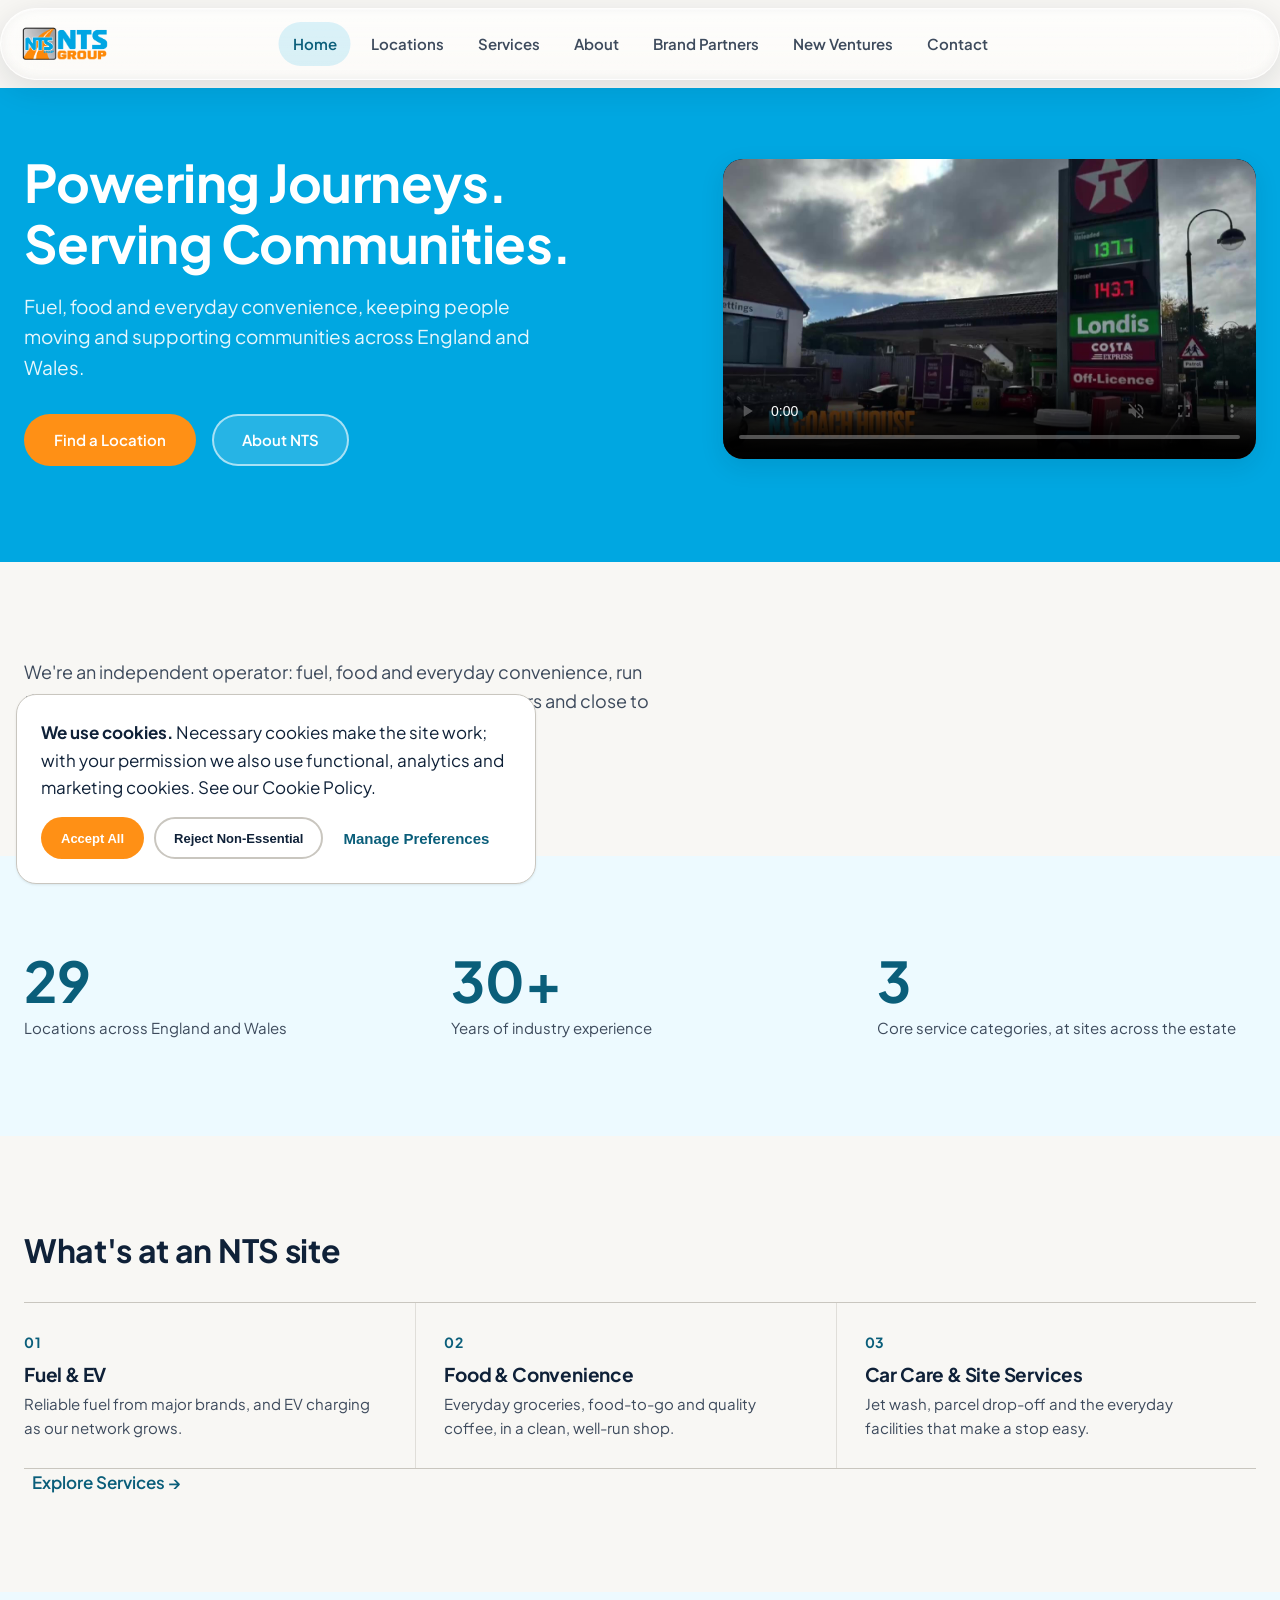
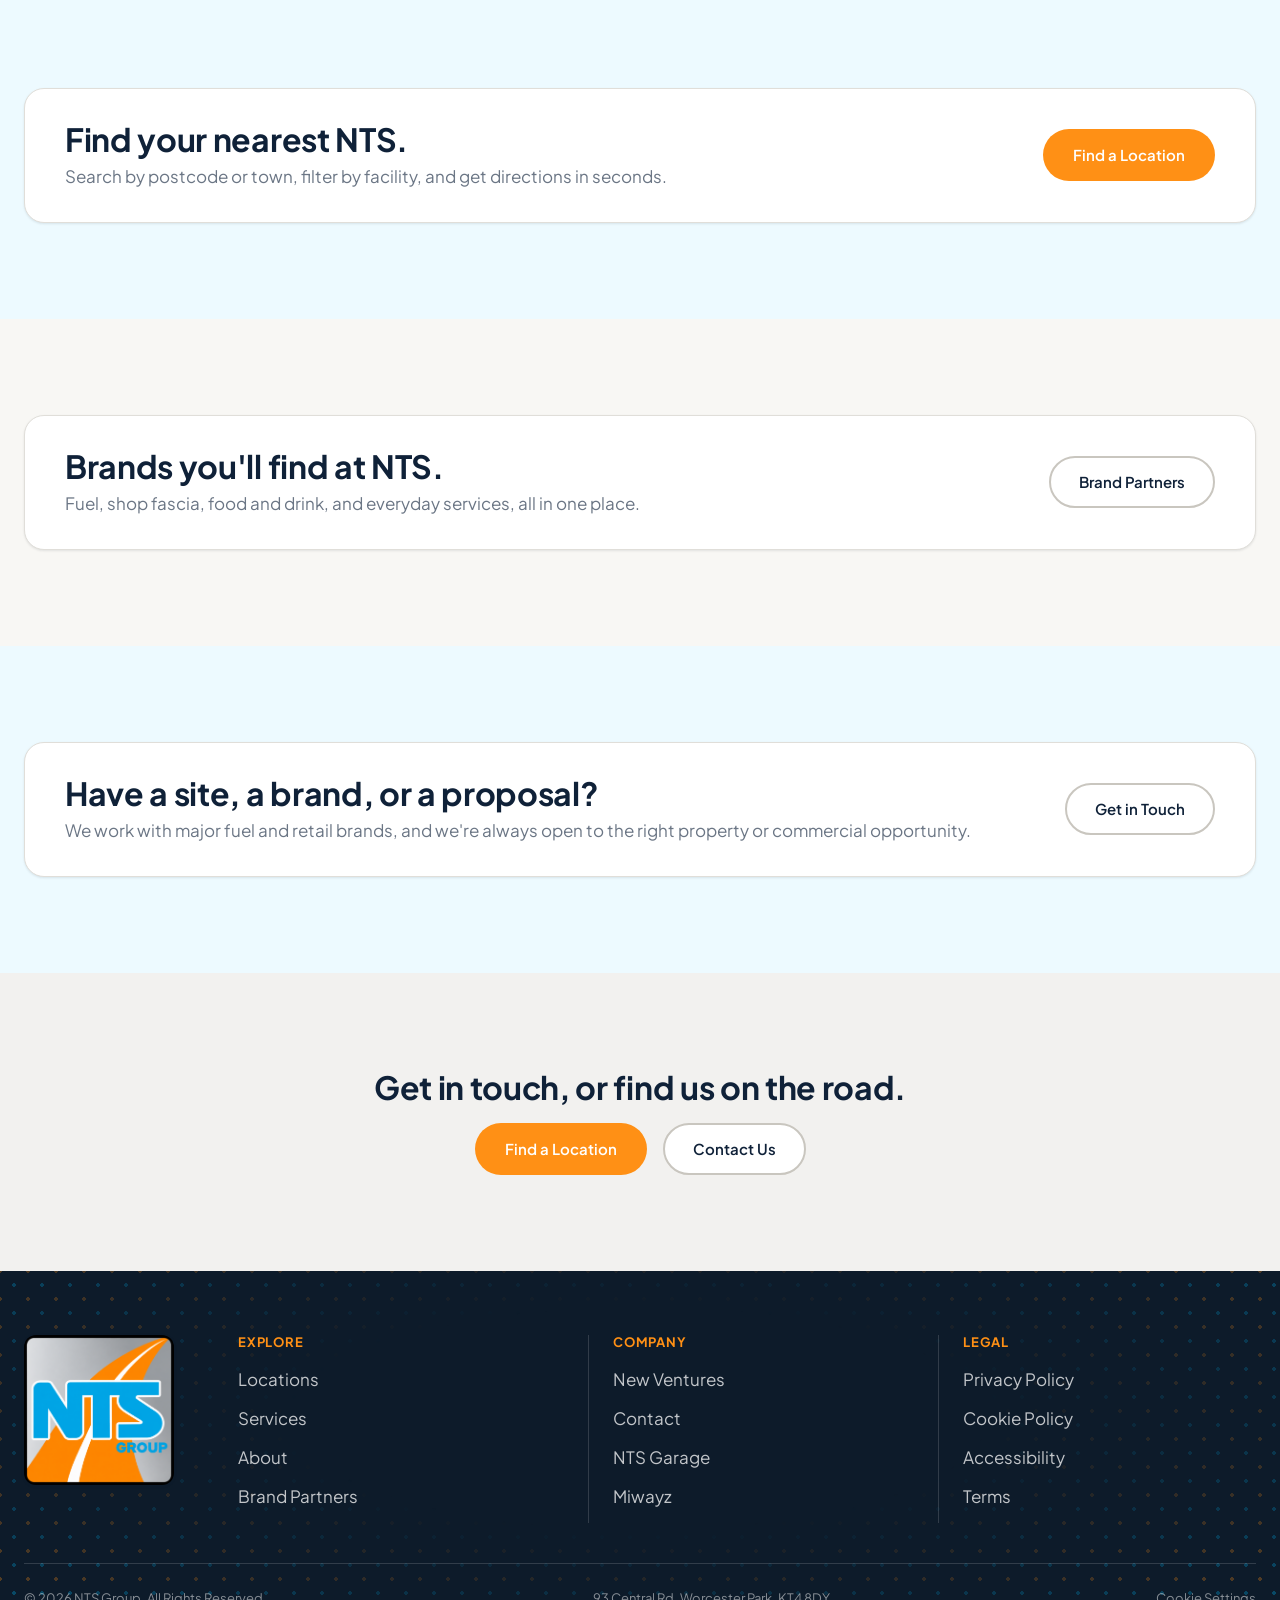
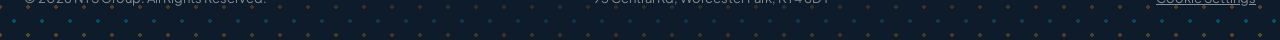
==== index.html @ cb8ce466 "Initial NTS website" ====
<!doctype html>
<html lang="en">
<head>
<meta charset="utf-8" />
<meta name="viewport" content="width=device-width, initial-scale=1" />
<title>Home | NTS Group</title>
<meta name="description" content="NTS Group: independent forecourt and convenience retail across 29 locations in England and Wales, founded in 2012." />
<meta property="og:title" content="Home | NTS Group" />
<meta property="og:description" content="NTS Group: independent forecourt and convenience retail across 29 locations in England and Wales, founded in 2012." />
<meta property="og:type" content="website" />
<link rel="stylesheet" href="assets/css/style.css" />

<link rel="icon" href="data:,">
<script>window.NTS_DEPTH = 0;</script>
</head>
<body>
<a class="skip-link" href="#main">Skip to content</a>

<header class="site-header">
  <div class="container">
    <a class="logo" href="index.html" aria-label="NTS Group home">
      <img class="logo-mark logo-mark--wide" src="assets/img/nts-logo-wide.png" alt="NTS Group" />
    </a>
    <nav class="main-nav" aria-label="Primary">
      <ul>
        
        <li class="nav-item">
          <a class="nav-link" href="index.html" aria-current="page">Home</a>
        </li>
        
        <li class="nav-item">
          <a class="nav-link" href="locations/index.html" >Locations</a>
        </li>
        
        <li class="nav-item">
          <a class="nav-link" href="services/index.html" >Services</a>
        </li>
        
        <li class="nav-item">
          <a class="nav-link" href="about/index.html" >About</a>
        </li>
        
        <li class="nav-item">
          <a class="nav-link" href="retail-partners/index.html" >Brand Partners</a>
        </li>
        
        <li class="nav-item">
          <a class="nav-link" href="new-ventures/index.html" >New Ventures</a>
        </li>
        
        <li class="nav-item">
          <a class="nav-link" href="contact/index.html" >Contact</a>
        </li>
        
      </ul>
    </nav>
    <div class="header-actions">
      <button class="menu-toggle" aria-label="Open menu" aria-expanded="false" aria-controls="mobile-nav">
        <svg viewBox="0 0 24 24" fill="none" stroke="currentColor" stroke-width="2"><path d="M4 7h16M4 12h16M4 17h16"/></svg>
      </button>
    </div>
  </div>
</header>

<div id="mobile-nav" role="dialog" aria-modal="true" aria-label="Mobile navigation">
  <div class="mn-header">
    <a class="logo" href="index.html" aria-label="NTS Group home"><img class="logo-mark" src="assets/img/nts-logo.png" alt="NTS Group" /></a>
    <button id="mn-close" class="menu-toggle" aria-label="Close menu"><svg viewBox="0 0 24 24" fill="none" stroke="currentColor" stroke-width="2"><path d="M18 6L6 18M6 6l12 12"/></svg></button>
  </div>
  <div class="mn-body">
    <a class="btn btn-primary" style="width:100%;margin-bottom:20px;" href="locations/index.html">Find a Location</a>
    <ul>
      
      <li><a class="mn-link" href="index.html">Home</a></li>
      
      <li><a class="mn-link" href="locations/index.html">Locations</a></li>
      
      <li><a class="mn-link" href="services/index.html">Services</a></li>
      
      <li><a class="mn-link" href="about/index.html">About</a></li>
      
      <li><a class="mn-link" href="retail-partners/index.html">Brand Partners</a></li>
      
      <li><a class="mn-link" href="new-ventures/index.html">New Ventures</a></li>
      
      <li><a class="mn-link" href="contact/index.html">Contact</a></li>
      
    </ul>
  </div>
</div>

<main id="main">

    <section class="hero">
      <div class="container">
        <div>
          
          <h1>Powering Journeys. Serving Communities.</h1>
          <p class="lead">Fuel, food and everyday convenience, keeping people moving and supporting communities across England and Wales.</p>
          <div class="hero-ctas"><a class="btn btn-primary" href="locations/index.html">Find a Location</a><a class="btn btn-secondary on-dark" href="about/index.html">About NTS</a></div>
        </div>
        <div class="hero-media hero-video-native">
              <video controls playsinline autoplay muted loop preload="auto" poster="assets/img/nts-stations-poster.jpg">
                <source src="assets/video/nts-stations.mp4" type="video/mp4">
                Your browser does not support embedded video.
              </video>
            </div>
      </div>
    </section>
    <section class=""><div class="container">
      <p class="lead-sm">We're an independent operator: fuel, food and everyday convenience, run the way an independent business runs, close to our customers and close to the communities we serve.</p>
    </div></section><section class="section-warm"><div class="container">
      <div class="stats-row">
        <div class="stat reveal in"><div class="num" data-count="29" data-suffix="">0</div><div class="label">Locations across England and Wales</div></div>
        <div class="stat reveal in"><div class="num" data-count="30" data-suffix="+">0</div><div class="label">Years of industry experience</div></div>
        <div class="stat reveal in"><div class="num" data-count="3" data-suffix="">0</div><div class="label">Core service categories, at sites across the estate</div></div>
      </div>
    </div></section><section class=""><div class="container"><div class="section-heading reveal"><h2>What's at an NTS site</h2></div><div class="trio-list">
    <div class="trio-item reveal">
      <span class="trio-num">01</span>
      <h3>Fuel &amp; EV</h3>
      <p>Reliable fuel from major brands, and EV charging as our network grows.</p>
    </div>
    
    <div class="trio-item reveal">
      <span class="trio-num">02</span>
      <h3>Food &amp; Convenience</h3>
      <p>Everyday groceries, food-to-go and quality coffee, in a clean, well-run shop.</p>
    </div>
    
    <div class="trio-item reveal">
      <span class="trio-num">03</span>
      <h3>Car Care &amp; Site Services</h3>
      <p>Jet wash, parcel drop-off and the everyday facilities that make a stop easy.</p>
    </div>
    </div><a class="btn-ghost" href="services/index.html">Explore Services &rarr;</a></div></section><section class="section-warm"><div class="container">
      <div class="cta-block reveal">
        <div>
          <h2>Find your nearest NTS.</h2>
          <p>Search by postcode or town, filter by facility, and get directions in seconds.</p>
        </div>
        <a class="btn btn-primary" href="locations/index.html">Find a Location</a>
      </div>
    </div></section><section class=""><div class="container">
      <div class="cta-block reveal">
        <div>
          <h2>Brands you'll find at NTS.</h2>
          <p>Fuel, shop fascia, food and drink, and everyday services, all in one place.</p>
        </div>
        <a class="btn btn-secondary" href="retail-partners/index.html">Brand Partners</a>
      </div>
    </div></section><section class="section-warm"><div class="container">
      <div class="cta-block reveal">
        <div>
          <h2>Have a site, a brand, or a proposal?</h2>
          <p>We work with major fuel and retail brands, and we're always open to the right property or commercial opportunity.</p>
        </div>
        <a class="btn btn-secondary" href="contact/index.html">Get in Touch</a>
      </div>
    </div></section><section class="section-grey"><div class="container">
      <div class="reveal" style="text-align:center;">
        <h2>Get in touch, or find us on the road.</h2>
        <div class="hero-ctas" style="justify-content:center;">
          <a class="btn btn-primary" href="locations/index.html">Find a Location</a>
          <a class="btn btn-secondary" href="contact/index.html">Contact Us</a>
        </div>
      </div>
    </div></section>
</main>

<footer class="site-footer">
  <div class="container">
    <div class="footer-grid">
      <div class="footer-brand">
        <a class="logo logo-footer" href="index.html" aria-label="NTS Group home" style="color:#fff;"><img class="logo-mark" src="assets/img/nts-logo.png" alt="NTS Group" /></a>
      </div>
      
      <div>
        <h4>Explore</h4>
        <ul>
          <li><a href="locations/index.html">Locations</a></li><li><a href="services/index.html">Services</a></li><li><a href="about/index.html">About</a></li><li><a href="retail-partners/index.html">Brand Partners</a></li>
        </ul>
      </div>
      
      <div>
        <h4>Company</h4>
        <ul>
          <li><a href="new-ventures/index.html">New Ventures</a></li><li><a href="contact/index.html">Contact</a></li><li><a href="https://www.ntsgarage.co.uk">NTS Garage</a></li><li><a href="https://www.miwayz.com">Miwayz</a></li>
        </ul>
      </div>
      
      <div>
        <h4>Legal</h4>
        <ul>
          <li><a href="legal/privacy.html">Privacy Policy</a></li><li><a href="legal/cookies.html">Cookie Policy</a></li><li><a href="legal/accessibility.html">Accessibility</a></li><li><a href="legal/terms.html">Terms</a></li>
        </ul>
      </div>
      
    </div>
    <div class="footer-bottom">
      <span>&copy; 2026 NTS Group. All Rights Reserved.</span>
      <span>93 Central Rd, Worcester Park, KT4 8DY</span>
      <button type="button" class="footer-link-btn" id="cookie-settings-link">Cookie Settings</button>
    </div>
  </div>
</footer>

<div id="cookie-banner" role="dialog" aria-label="Cookie preferences">
  <p><strong>We use cookies.</strong> Necessary cookies make the site work; with your permission we also use functional, analytics and marketing cookies. See our <a href="legal/cookies.html">Cookie Policy</a>.</p>
  <div class="row">
    <button class="btn btn-primary btn-sm" id="cookie-accept-all">Accept All</button>
    <button class="btn btn-secondary btn-sm" id="cookie-reject">Reject Non-Essential</button>
    <button class="btn btn-ghost" id="cookie-manage">Manage Preferences</button>
  </div>
  <div id="cookie-prefs">
    <div class="cookie-cat"><span>Necessary (always on)</span><input type="checkbox" checked disabled /></div>
    <div class="cookie-cat"><span>Functional</span><input type="checkbox" id="ck-functional" /></div>
    <div class="cookie-cat"><span>Analytics</span><input type="checkbox" id="ck-analytics" /></div>
    <div class="cookie-cat"><span>Marketing</span><input type="checkbox" id="ck-marketing" /></div>
    <button class="btn btn-primary btn-sm" id="cookie-save-prefs" style="margin-top:12px;">Save Preferences</button>
  </div>
</div>


<script src="assets/js/main.js"></script>
</body>
</html>
---- assets/css/style.css ----
/* NTS Group — design system stylesheet, restyled to match the Miwayz
   (miwayz.com) look: Plus Jakarta Sans throughout, dark navy text/backgrounds,
   soft rounded cards with gentle shadows, circular icon badges. */
@import url('https://fonts.googleapis.com/css2?family=Plus+Jakarta+Sans:wght@400;500;600;700;800&family=Space+Grotesk:wght@500;700&display=swap');
:root{
  --charcoal-900:#0F2138; --charcoal-700:#3d4a5c; --charcoal-500:#6b7685; --charcoal-300:#a4acb6;
  --navy-900:#0D1B2A; --navy-800:#132A40;
  --blue-500:#00A7E1; --blue-700:#0a5e7a; --blue-100:#e6f6fc;
  --orange-500:#FF9015; --orange-700:#c96a05; --orange-100:#fff1e0;
  --surface-white:#F8F7F4; --surface-warm:#EDFAFF;
  --neutral-100:#f2f1ef; --neutral-200:#e0ded9; --neutral-300:#c9c6bf;
  --success:#1e8e5a; --error:#c0392b;
  --radius-sm:10px; --radius-md:14px; --radius-lg:20px; --radius-pill:999px;
  --shadow-card:0 1px 3px rgba(13,27,42,.06), 0 1px 2px rgba(13,27,42,.04);
  --shadow-raised:0 8px 24px rgba(13,27,42,.10);
  --space-1:4px; --space-2:8px; --space-3:16px; --space-4:24px; --space-5:32px; --space-6:48px; --space-7:64px; --space-8:96px;
  --maxw:1280px; --maxw-narrow:720px;
  --font-body: "Plus Jakarta Sans", -apple-system, "Segoe UI", Roboto, Helvetica, Arial, sans-serif;
  --font-display: "Plus Jakarta Sans", -apple-system, "Segoe UI", Roboto, Helvetica, Arial, sans-serif;
  --header-h: 88px;
}
*,*::before,*::after{box-sizing:border-box;}
html{scroll-behavior:smooth; scroll-padding-top: calc(var(--header-h) + 16px);}
body{margin:0; font-family:var(--font-body); color:var(--charcoal-900); background:var(--surface-white); line-height:1.6; font-size:17px; -webkit-font-smoothing:antialiased;}
img{max-width:100%; display:block;}
a{color:inherit; text-decoration:none;}
h1,h2,h3,h4{font-family:var(--font-display); font-weight:700; line-height:1.18; margin:0 0 var(--space-3); letter-spacing:-.01em;}
h1{font-size:48px;} h2{font-size:32px;} h3{font-size:22px;} h4{font-size:17px;}
p{margin:0 0 var(--space-3);}
ul{margin:0; padding:0;}
.container{max-width:var(--maxw); margin:0 auto; padding:0 24px;}
.container-narrow{max-width:var(--maxw-narrow); margin:0 auto; padding:0 24px;}
@media (max-width:768px){ h1{font-size:34px;} h2{font-size:26px;} h3{font-size:20px;} body{font-size:16px;} }

/* Skip link */
.skip-link{position:absolute; left:-9999px; top:0; background:var(--charcoal-900); color:#fff; padding:12px 20px; z-index:1000; border-radius:0 0 8px 0;}
.skip-link:focus{left:0;}

/* Focus states */
a:focus-visible, button:focus-visible, input:focus-visible, select:focus-visible, textarea:focus-visible{
  outline:2px solid var(--blue-500); outline-offset:2px; border-radius:2px;
}

/* Header — floating pill navbar */
.site-header{position:sticky; top:0; z-index:500; height:var(--header-h); display:flex; align-items:center; background:transparent;}
.site-header .container{
  position:relative; display:flex; align-items:center; justify-content:space-between; width:100%; min-height:72px;
  padding:10px 12px 10px 20px; border-radius:var(--radius-pill);
  /* Liquid glass: translucent frosted pill with blur, saturation lift, and a
     soft inner highlight to suggest curved glass catching light. */
  background:linear-gradient(180deg, rgba(255,255,255,.72), rgba(255,255,255,.48));
  -webkit-backdrop-filter:blur(20px) saturate(180%);
  backdrop-filter:blur(20px) saturate(180%);
  border:1px solid rgba(255,255,255,.55);
  box-shadow:
    0 8px 32px rgba(13,27,42,.12),
    0 1px 1px rgba(255,255,255,.6) inset,
    0 -1px 12px rgba(13,27,42,.05) inset;
}
@supports not ((backdrop-filter: blur(1px)) or (-webkit-backdrop-filter: blur(1px))){
  .site-header .container{background:rgba(255,255,255,.92);}
}
.logo{font-family:var(--font-display); font-weight:600; font-size:20px; letter-spacing:.01em; color:var(--charcoal-900); display:flex; align-items:center; gap:10px; text-transform:uppercase;}
.logo .logo-mark{height:44px; width:44px; border-radius:12px; display:block; box-shadow:0 1px 3px rgba(13,27,42,.18);}
.mn-header .logo .logo-mark{height:36px; width:36px;}
/* Header nav bar only: full wide NTS Garage lockup instead of the square
   icon tile — no border-radius/shadow since it isn't a tile artwork. */
.site-header .logo .logo-mark--wide{height:38px; width:auto; border-radius:0; box-shadow:none;}
.main-nav{display:flex; align-items:center; gap:4px; margin:0 auto; position:absolute; left:50%; transform:translateX(-50%);}
.main-nav > ul{display:flex; list-style:none; gap:6px;}
.nav-item{position:relative;}
.nav-link{display:flex; align-items:center; gap:4px; padding:10px 14px; font-size:15px; font-weight:600; border-radius:var(--radius-pill); color:var(--charcoal-700); white-space:nowrap;}
.nav-link:hover, .nav-link[aria-current="page"]{color:var(--blue-700); background:rgba(0,167,225,.14);}
.dropdown{
  position:absolute; top:100%; left:0; border-radius:var(--radius-md); min-width:220px; padding:8px;
  opacity:0; visibility:hidden; transform:translateY(4px); transition:opacity .15s ease, transform .15s ease;
  background:linear-gradient(180deg, rgba(255,255,255,.85), rgba(255,255,255,.68));
  -webkit-backdrop-filter:blur(20px) saturate(180%);
  backdrop-filter:blur(20px) saturate(180%);
  border:1px solid rgba(255,255,255,.6);
  box-shadow:0 8px 24px rgba(13,27,42,.14), 0 1px 1px rgba(255,255,255,.6) inset;
}
@supports not ((backdrop-filter: blur(1px)) or (-webkit-backdrop-filter: blur(1px))){
  .dropdown{background:rgba(255,255,255,.98);}
}
.nav-item:hover .dropdown, .nav-item:focus-within .dropdown{opacity:1; visibility:visible; transform:translateY(0);}
.dropdown a{display:block; padding:10px 12px; border-radius:var(--radius-sm); font-size:15px;}
.dropdown a:hover{background:var(--neutral-100); color:var(--blue-700);}
.header-actions{display:flex; align-items:center; gap:12px;}
.menu-toggle{display:none; background:none; border:none; cursor:pointer; padding:8px;}
.menu-toggle svg{width:24px; height:24px;}

/* Buttons */
.btn{display:inline-flex; align-items:center; justify-content:center; gap:8px; padding:0 28px; height:52px; border-radius:var(--radius-pill); font-weight:600; font-size:15px; letter-spacing:normal; text-transform:none; border:2px solid transparent; cursor:pointer;}
.btn-primary{background:var(--orange-500); color:#fff;}
.btn-primary:hover{background:var(--orange-700);}
.btn-blue{background:var(--blue-500); color:#fff;}
.btn-blue:hover{background:var(--blue-700);}
.btn-secondary{background:#fff; border-color:var(--neutral-300); color:var(--charcoal-900);}
.btn-secondary:hover{background:var(--neutral-100);}
.btn-secondary.on-dark{background:rgba(255,255,255,.15); border-color:rgba(255,255,255,.6); color:#fff; box-shadow:none;}
.btn-secondary.on-dark:hover{background:#fff; color:var(--blue-700);}
/* NTS Garage brand-themed pill, used where this site links out to the NTS Garage site. */
.btn-nts-garage{background:#00a7e1; border-color:#00a7e1; color:#fff;}
.btn-nts-garage:hover{background:#0090c4; border-color:#0090c4;}
.btn-ghost{background:transparent; color:var(--blue-700); padding:0 8px; height:auto; box-shadow:none; text-transform:none; font-weight:600;}
.btn-pill{border-radius:var(--radius-pill); text-transform:none; font-weight:600; letter-spacing:normal;}
.btn-pill .icon{width:16px; height:16px;}
.form-note{margin-top:12px; font-size:14px; color:var(--charcoal-700);}
.btn-ghost:hover{text-decoration:underline;}
.btn[disabled]{opacity:.4; cursor:not-allowed;}
.btn-sm{height:42px; padding:0 18px; font-size:13px;}
@media (max-width:600px){ .btn{width:100%;} }

/* Hero — solid brand blue, friendly two-column layout */
.hero{position:relative; padding:var(--space-7) 0 var(--space-8); background:var(--blue-500); color:#fff; overflow:hidden;}
.hero .container{position:relative; z-index:1; display:grid; grid-template-columns:1.1fr .9fr; gap:48px; align-items:center;}
.hero-eyebrow{display:inline-block; font-size:14px; font-weight:700; letter-spacing:.06em; text-transform:uppercase; color:var(--orange-500); margin-bottom:16px;}
.hero h1{font-size:52px; max-width:600px; color:#fff;}
.hero p.lead{font-size:19px; color:rgba(255,255,255,.9); max-width:520px; margin-bottom:32px;}
.hero-ctas{display:flex; gap:16px; flex-wrap:wrap;}
.hero-media{background:repeating-linear-gradient(135deg,#2b2e2b,#2b2e2b 10px,#323530 10px,#323530 20px); border-radius:var(--radius-lg); aspect-ratio:4/3; display:flex; align-items:center; justify-content:center; color:rgba(255,255,255,.6); font-size:13px; font-weight:700; letter-spacing:.04em; text-transform:uppercase; text-align:center;}
.hero-media.hero-photo{background:none; object-fit:cover; width:100%; height:100%; box-shadow:var(--shadow-raised);}
.hero-media.hero-video{
  background:linear-gradient(135deg,#132A40,#0D1B2A); flex-direction:column; gap:16px;
  box-shadow:var(--shadow-raised); cursor:pointer; transition:transform .2s ease, box-shadow .2s ease;
  text-transform:none; font-weight:600;
}
.hero-media.hero-video:hover{transform:translateY(-2px); box-shadow:0 16px 40px rgba(13,27,42,.28);}
.hero-media.hero-video .play-btn{
  width:72px; height:72px; border-radius:50%; background:rgba(255,255,255,.15); border:2px solid rgba(255,255,255,.6);
  display:flex; align-items:center; justify-content:center; color:#fff; transition:background .2s ease;
}
.hero-media.hero-video .play-btn svg{width:28px; height:28px; margin-left:4px;}
.hero-media.hero-video:hover .play-btn{background:var(--orange-500); border-color:var(--orange-500);}
.hero-media.hero-video .hero-video-label{color:rgba(255,255,255,.85); font-size:14px; letter-spacing:.02em;}
.hero-media.hero-video-native{background:#0D1B2A; box-shadow:var(--shadow-raised); padding:0; overflow:hidden; aspect-ratio:16/9;}
.hero-media.hero-video-native video{width:100%; height:100%; object-fit:contain; border-radius:var(--radius-lg); display:block;}
@media (max-width:900px){ .hero .container{grid-template-columns:1fr;} .hero-media{display:none;} }
@media (max-width:768px){ .hero h1{font-size:32px;} .hero{padding:48px 0 40px;} .hero-ctas{flex-direction:column;} }
/* Page hero — the one canonical blue header for every secondary page.
   Fixed padding and H1/lead sizing regardless of whether a page adds an
   eyebrow and/or a CTA button: those flow as normal content, so they never
   change the hero's own height. */
.page-hero{background:var(--blue-500); color:#fff; padding:var(--space-7) 0;}
.page-hero .hero-eyebrow{color:#fff;}
.page-hero h1{color:#fff; font-size:48px; max-width:680px; margin-bottom:var(--space-3);}
.page-hero p.lead{color:rgba(255,255,255,.9); max-width:640px; font-size:18px; margin:0;}
.page-hero .btn{margin-top:16px;}
@media (max-width:768px){ .page-hero{padding:var(--space-6) 0;} .page-hero h1{font-size:34px;} }

/* Sections */
section{padding:var(--space-8) 0;}
section.tight{padding:var(--space-6) 0;}
.section-warm{background:var(--surface-warm);}
.section-grey{background:var(--neutral-100);}
.section-dark{background:var(--navy-900); color:#fff;}
.section-dark h2,.section-dark h3{color:#fff;}
.section-dark .section-heading .eyebrow{color:var(--orange-500);}
.section-blue{background:linear-gradient(120deg,#0a5e7a,#00A7E1);color:#fff;}
.section-heading{max-width:640px; margin-bottom:var(--space-5);}
.section-heading .eyebrow{color:var(--blue-700); font-weight:600; font-size:14px; text-transform:uppercase; letter-spacing:.04em; margin-bottom:8px; display:block;}
@media (max-width:768px){ section{padding:56px 0;} }

/* Grids & cards */
.grid{display:grid; gap:24px;}
.grid-2{grid-template-columns:repeat(2,1fr);}
.grid-3{grid-template-columns:repeat(3,1fr);}
.grid-4{grid-template-columns:repeat(4,1fr);}
@media (max-width:900px){ .grid-3,.grid-4{grid-template-columns:repeat(2,1fr);} }
@media (max-width:600px){ .grid-2,.grid-3,.grid-4{grid-template-columns:1fr;} }

.card{background:#fff; border:1px solid var(--neutral-200); border-radius:var(--radius-lg); padding:28px; box-shadow:var(--shadow-card); position:relative; overflow:hidden; transition:transform .25s ease, box-shadow .25s ease, border-color .25s ease;}
.card::before{content:""; position:absolute; inset:0; opacity:0; transition:opacity .3s ease; background:linear-gradient(135deg, rgba(0,167,225,.12), rgba(255,144,21,.10)); pointer-events:none;}
.card:hover{border-color:var(--blue-500); transform:translateY(-4px); box-shadow:var(--shadow-raised);}
.card:hover::before{opacity:1;}
/* Flip cards (Brands & Services): front shows the brand/service name,
   back reveals the availability note on hover/focus. */
.card.flip-card{background:transparent; border:none; box-shadow:none; padding:0; overflow:visible; perspective:1200px; min-height:190px;}
.card.flip-card::before{display:none;}
.card.flip-card:hover{transform:none; border-color:transparent; box-shadow:none;}
.flip-card-inner{position:relative; width:100%; height:100%; min-height:190px; transition:transform .6s cubic-bezier(.4,.15,.2,1); transform-style:preserve-3d; -webkit-transform-style:preserve-3d;}
.card.flip-card:hover .flip-card-inner, .card.flip-card:focus-within .flip-card-inner{transform:rotateY(180deg);}
/* backface-visibility:hidden is not enough on its own on iOS/mobile Safari:
   without an explicit compositing layer (translateZ(0)) and overflow clipping,
   the hidden face's content (e.g. the photo-face "Shell" watermark label) can
   still bleed through, mirrored, at the rounded corners of the visible face. */
.flip-card-face{position:absolute; inset:0; overflow:hidden; backface-visibility:hidden; -webkit-backface-visibility:hidden; -webkit-transform:translateZ(0) rotateY(0deg); transform:translateZ(0); border-radius:var(--radius-lg); padding:28px; display:flex; flex-direction:column; justify-content:center;}
.flip-card-front{background:#fff; border:1px solid var(--neutral-200); box-shadow:var(--shadow-card);}
.flip-card-back{background:linear-gradient(135deg,var(--blue-500),var(--blue-700)); color:#fff; transform:rotateY(180deg) translateZ(0); -webkit-transform:rotateY(180deg) translateZ(0); text-align:center; align-items:center; box-shadow:var(--shadow-raised);}
.flip-card-back h4{color:#fff; margin-bottom:8px;}
.flip-card-back p{color:rgba(255,255,255,.92); margin:0; font-size:14px;}
.flip-card-back-photo{background-size:cover; background-position:center; padding:0; justify-content:flex-end;}
.flip-card-back-photo::after{content:""; position:absolute; inset:0; border-radius:inherit; background:linear-gradient(0deg, rgba(13,27,42,.75), rgba(13,27,42,0) 55%); backface-visibility:hidden; -webkit-backface-visibility:hidden;}
.flip-card-back-label{position:relative; z-index:1; color:#fff; font-weight:700; font-size:15px; padding:14px 16px;}
@media (prefers-reduced-motion: reduce){ .flip-card-inner{transition:none;} }

.card-media{aspect-ratio:16/10; border-radius:var(--radius-md); margin-bottom:16px; background:linear-gradient(135deg,var(--blue-100),var(--neutral-100)); display:flex; align-items:center; justify-content:center; color:var(--blue-700); font-size:13px; font-weight:600; overflow:hidden;}
.card-media.dark{background:linear-gradient(135deg,var(--charcoal-900),var(--blue-700)); color:rgba(255,255,255,.7);}
.card h3{margin-bottom:6px; font-size:20px;}
.card .meta{font-size:13px; color:var(--charcoal-500); margin-bottom:8px;}
.tag{display:inline-block; font-size:12px; font-weight:700; padding:5px 12px; border-radius:var(--radius-pill); background:var(--neutral-100); color:var(--charcoal-700); margin-right:6px;}
.tag-row{display:flex; flex-wrap:wrap; gap:8px; margin:12px 0;}
.tag-row .tag{margin-right:0;}
.note-sm{font-size:13px; color:var(--charcoal-500); margin-top:8px;}
.brand-name{font-family:var(--font-display); font-size:24px; font-weight:700; margin:4px 0 8px; color:var(--blue-700);}
.tag.blue{background:var(--blue-100); color:var(--blue-700);}
.tag.orange{background:var(--orange-100); color:var(--orange-700);}
.tag.status-open{background:#e8f5ee; color:var(--success);}
.tag.status-closed{background:#fbeae8; color:var(--error);}
.tag.status-soon{background:#0f1a04; color:#ccff33; box-shadow:0 0 8px rgba(204,255,51,.7), 0 0 2px rgba(204,255,51,.9) inset;}

/* Icons (simple inline SVG currentColor system) */
.icon{width:22px; height:22px; flex:none;}
.icon-circle{width:56px; height:56px; border-radius:50%; background:#fff; border:1px solid var(--neutral-200); color:var(--blue-700); display:flex; align-items:center; justify-content:center; margin-bottom:16px;}
.icon-badge{width:44px; height:44px; border-radius:50%; background:var(--blue-500); color:#fff; display:flex; align-items:center; justify-content:center; margin-bottom:16px;}

/* Stats */
.stats-row{display:flex; gap:48px; flex-wrap:wrap;}
.stat{flex:1; min-width:160px;}
.stat .num{font-family:var(--font-display); font-size:56px; font-weight:700; color:var(--blue-700); line-height:1;}
.stat .label{color:var(--charcoal-700); margin-top:8px; font-size:15px;}
@media (max-width:600px){ .stats-row{gap:24px;} .stat .num{font-size:38px;} }

/* Location finder */
.finder-panel{background:#fff; border:1px solid var(--neutral-200); border-radius:var(--radius-lg); padding:24px; margin-top:-56px; position:relative; z-index:2; box-shadow:var(--shadow-card);}
.finder-form{display:flex; gap:12px; flex-wrap:wrap; align-items:flex-start;}
.finder-form input[type=search]{flex:1; min-width:260px; height:56px; font-size:17px; box-shadow:0 4px 14px rgba(20,30,40,.1); border-color:var(--neutral-200); border-radius:var(--radius-pill); padding-left:24px;}
.field{display:flex; flex-direction:column; gap:6px;}
label{font-weight:600; font-size:14px;}
input, select, textarea{font-family:inherit; font-size:16px; padding:0 16px; height:48px; border:1.5px solid var(--neutral-300); border-radius:var(--radius-md); background:#fff; color:var(--charcoal-900); width:100%;}
textarea{height:auto; padding:12px 16px; min-height:120px; resize:vertical;}
input:focus, select:focus, textarea:focus{border-color:var(--blue-500); box-shadow:0 0 0 3px var(--blue-100);}
.filter-bar{display:flex; gap:8px; flex-wrap:wrap; margin:24px 0;}
.filter-chip{border:1.5px solid var(--neutral-300); background:#fff; padding:8px 16px; border-radius:var(--radius-pill); font-size:14px; font-weight:600; cursor:pointer; color:var(--charcoal-700);}
.filter-chip[aria-pressed="true"]{background:var(--charcoal-900); color:#fff; border-color:var(--charcoal-900);}
.finder-layout{display:grid; grid-template-columns:1fr 1fr; gap:32px; align-items:start;}
@media (max-width:900px){ .finder-layout{grid-template-columns:1fr;} }
@media (min-width:901px){ #finder-results{max-height:640px; overflow-y:auto; padding-right:6px;} }

/* Interactive Store Finder map (Leaflet + marker clustering) */
.store-map-panel{position:sticky; top:100px;}
@media (max-width:900px){ .store-map-panel{order:-1; position:static; margin-bottom:24px;} }
#store-map{width:100%; height:560px; border-radius:var(--radius-lg); border:1px solid var(--neutral-200); z-index:0;}
@media (max-width:900px){ #store-map{height:340px;} }
#store-map.tiles-unavailable{background:linear-gradient(135deg, var(--neutral-100) 25%, transparent 25%) -8px 0/16px 16px, linear-gradient(135deg, var(--neutral-100) 25%, transparent 25%) -8px 8px/16px 16px, linear-gradient(315deg, var(--neutral-100) 25%, #fff 25%) -8px 0/16px 16px, linear-gradient(315deg, var(--neutral-100) 25%, #fff 25%) -8px 8px/16px 16px;}
.store-map-panel .map-caption{font-size:13px; color:var(--charcoal-500); margin-top:10px; text-align:center;}
.leaflet-div-icon{background:transparent; border:none;}
.map-popup{min-width:200px; max-width:240px;}
.map-popup h4{margin:0 0 4px; font-size:16px; font-family:var(--font-display);}
.map-popup .meta{font-size:13px; color:var(--charcoal-500); margin:0 0 4px;}
.map-popup .popup-tags{display:flex; flex-wrap:wrap; gap:4px; margin:8px 0;}
.map-popup .popup-tags .tag{font-size:11px; padding:3px 8px; margin-right:0;}
.map-popup .actions{display:flex; gap:8px; margin-top:10px; flex-wrap:wrap;}
.map-popup .btn{height:36px; padding:0 14px; font-size:13px;}
.location-card.is-selected{outline:2px solid var(--blue-500); outline-offset:2px;}
.map-placeholder{background:var(--neutral-100); border-radius:var(--radius-lg); aspect-ratio:1/1; display:flex; align-items:center; justify-content:center; color:var(--charcoal-500); font-size:14px; position:sticky; top:100px;}
.map-image-panel{background:var(--neutral-100); border-radius:var(--radius-lg); padding:16px; position:sticky; top:100px;}
.map-image-frame{position:relative; width:100%; line-height:0;}
.map-image{width:100%; height:auto; display:block; border-radius:var(--radius-md);}
.map-pin{position:absolute; transform:translate(-50%,-50%); cursor:pointer; display:flex; align-items:center; justify-content:center;}
.map-pin-dot{width:9px; height:9px; border-radius:50%; background:var(--orange-500); border:1.5px solid #fff; box-shadow:0 1px 3px rgba(0,0,0,.35); display:block; transition:transform .15s ease, background .15s ease;}
.map-pin:hover .map-pin-dot, .map-pin:focus .map-pin-dot{transform:scale(1.5); background:var(--orange-700);}
.map-pin-label{position:absolute; bottom:calc(100% + 6px); left:50%; transform:translateX(-50%); background:var(--charcoal-900); color:#fff; font-size:12px; font-weight:600; white-space:nowrap; padding:4px 9px; border-radius:var(--radius-sm); opacity:0; pointer-events:none; transition:opacity .12s ease; z-index:2;}
.map-pin:hover .map-pin-label, .map-pin:focus .map-pin-label{opacity:1;}
.map-caption{margin-top:10px; font-size:13px; color:var(--charcoal-500); text-align:center;}
.location-card{display:flex; gap:16px; align-items:flex-start; padding:20px; border:1px solid var(--neutral-200); border-radius:var(--radius-lg); margin-bottom:12px; background:#fff; box-shadow:var(--shadow-card); transition:transform .18s ease, box-shadow .18s ease; cursor:pointer;}
.phone-pill{display:inline-block; margin:0 0 8px; padding:5px 14px; border-radius:var(--radius-pill); background:#0a1a2e; color:#3ff0ff; font-size:13px; font-weight:700; letter-spacing:.02em; box-shadow:0 0 8px rgba(63,240,255,.7), 0 0 2px rgba(63,240,255,.9) inset;}
.location-card:hover{transform:scale(1.02); box-shadow:var(--shadow-card-hover, 0 8px 24px rgba(0,0,0,.1)); z-index:1; position:relative;}
.location-card .info{flex:1;}
.location-card .facilities{display:flex; gap:6px; flex-wrap:wrap; margin:8px 0;}
.location-card .actions{display:flex; gap:8px; margin-top:12px; flex-wrap:wrap;}
.results-empty{padding:48px 24px; text-align:center; color:var(--charcoal-500); border:1px dashed var(--neutral-300); border-radius:var(--radius-lg);}

/* Sticky mobile action bar (location pages) */
.sticky-actions{position:sticky; bottom:0; left:0; right:0; background:#fff; border-top:1px solid var(--neutral-200); padding:12px 16px; display:none; gap:8px; z-index:400; box-shadow:0 -4px 16px rgba(0,0,0,.06);}
.sticky-actions .btn{flex:1;}
@media (max-width:768px){ .sticky-actions{display:flex;} body{padding-bottom:0;} }

/* Timeline — a single track of year-points; no side-scrolling. Each point's
   milestone lives in a floating "magnifier" card that appears on hover,
   keyboard focus, or tap, instead of a separate scrollable strip of cards. */
.timeline{display:flex; flex-wrap:wrap; align-items:flex-start; gap:8px 4px; position:relative; padding:32px 4px 12px; row-gap:56px;}
.timeline::before{content:""; position:absolute; left:4px; right:4px; top:56px; height:3px; background:var(--neutral-200); z-index:0;}
.timeline-point{position:relative; flex:1 1 0; min-width:88px; display:flex; flex-direction:column; align-items:center; gap:8px; background:none; border:0; padding:0 4px; cursor:pointer; font:inherit; z-index:1;}
.timeline-point .dot{width:16px; height:16px; border-radius:50%; background:var(--orange-500); border:3px solid #fff; box-shadow:0 0 0 2px var(--orange-500); transition:transform .15s ease;}
.timeline-point .year{font-size:18px; font-weight:700; color:var(--blue-700);}
.timeline-point .timeline-tip{position:absolute; bottom:calc(100% + 14px); left:50%; transform:translate(calc(-50% + var(--tip-shift, 0px)), 6px) scale(.96); width:220px; max-width:min(240px, calc(100vw - 32px)); background:#fff; border:1px solid var(--neutral-200); border-radius:var(--radius-lg); box-shadow:var(--shadow-card); padding:16px; text-align:left; opacity:0; visibility:hidden; pointer-events:none; transition:opacity .15s ease, transform .15s ease; z-index:20;}
.timeline-point .timeline-tip::after{content:""; position:absolute; top:100%; left:calc(50% - var(--tip-shift, 0px)); transform:translateX(-50%); border:8px solid transparent; border-top-color:#fff;}
.timeline-point .timeline-tip-year{display:block; font-size:22px; font-weight:700; color:var(--blue-700); margin-bottom:4px;}
.timeline-point .timeline-tip-text{display:block; font-size:15px; color:var(--charcoal-700); line-height:1.4;}
.timeline-point:hover .dot, .timeline-point:focus-visible .dot, .timeline-point.active .dot{transform:scale(1.25);}
.timeline-point:hover .timeline-tip, .timeline-point:focus-visible .timeline-tip, .timeline-point.active .timeline-tip{opacity:1; visibility:visible; transform:translate(calc(-50% + var(--tip-shift, 0px)), 0) scale(1); pointer-events:auto;}
@media (max-width:640px){
  .timeline-point .timeline-tip{width:180px;}
}

/* Breadcrumbs */
.breadcrumbs{font-size:14px; color:var(--charcoal-500); padding:16px 0;}
.breadcrumbs a{color:var(--charcoal-500); text-decoration:underline;}
.breadcrumbs a:hover{color:var(--blue-700);}
.breadcrumbs .sep{margin:0 8px;}

/* Accordion */
.accordion-item{border-bottom:1px solid var(--neutral-200);}
.accordion-trigger{width:100%; text-align:left; background:none; border:none; padding:20px 0; font-weight:600; font-size:17px; display:flex; justify-content:space-between; align-items:center; cursor:pointer; color:var(--charcoal-900);}
.accordion-panel{max-height:0; overflow:hidden; transition:max-height .25s ease;}
.accordion-panel .inner{padding:0 0 20px;}
.accordion-item.open .accordion-panel{max-height:600px;}
.accordion-item.open .chev{transform:rotate(180deg);}
.chev{transition:transform .2s ease;}

/* Forms / feedback states */
.form-success{background:#e8f5ee; border:1px solid var(--success); color:#155c3d; padding:24px; border-radius:var(--radius-lg); display:none;}
.form-success.show{display:block;}
.form-error-text{color:var(--error); font-size:13px; margin-top:4px; display:none;}
.field.invalid input, .field.invalid select, .field.invalid textarea{border-color:var(--error);}
.field.invalid .form-error-text{display:block;}
fieldset{border:none; padding:0; margin:0 0 24px;}
legend{font-weight:600; font-size:18px; margin-bottom:12px; padding:0;}
.form-grid{display:grid; grid-template-columns:1fr 1fr; gap:16px;}
@media (max-width:600px){ .form-grid{grid-template-columns:1fr;} }
.consent{display:flex; gap:10px; align-items:flex-start; font-size:14px; color:var(--charcoal-700);}
.consent input{width:auto; height:auto; margin-top:3px;}

/* Category tabs (contact page) */
.tabs{display:flex; gap:8px; flex-wrap:wrap; border-bottom:1px solid var(--neutral-200); margin-bottom:32px;}
.tab-btn{padding:12px 4px; margin-right:20px; background:none; border:none; border-bottom:3px solid transparent; font-weight:600; color:var(--charcoal-500); cursor:pointer; font-size:15px;}
.tab-btn[aria-selected="true"]{color:var(--charcoal-900); border-color:var(--orange-500);}
.tab-panel{display:none;}
.tab-panel.active{display:block;}

/* Footer */
.site-footer{
  position:relative; background:var(--navy-900); color:rgba(255,255,255,.75); padding:64px 0 32px; overflow:hidden;
}
.site-footer::before{
  content:""; position:absolute; inset:0; pointer-events:none;
  /* Dot grid: alternating blue/orange dots on a 28px grid, faded via a
     radial mask so it's strongest at the edges and stays out of the way
     of the text in the middle. */
  background-image:
    radial-gradient(circle, rgba(0,167,225,.55) 1.6px, transparent 1.6px),
    radial-gradient(circle, rgba(255,144,21,.5) 1.6px, transparent 1.6px);
  background-size:28px 28px, 28px 28px;
  background-position:0 0, 14px 14px;
  -webkit-mask-image:radial-gradient(ellipse 90% 100% at 50% 40%, transparent 30%, #000 100%);
  mask-image:radial-gradient(ellipse 90% 100% at 50% 40%, transparent 30%, #000 100%);
}
.site-footer .container{position:relative; z-index:1;}
.footer-grid{display:grid; grid-template-columns:auto repeat(3,1fr); gap:32px; margin-bottom:40px;}
@media (max-width:900px){ .footer-grid{grid-template-columns:1fr 1fr;} }
@media (max-width:600px){ .footer-grid{grid-template-columns:1fr;} }
.site-footer h4{color:var(--orange-500); font-size:13px; font-weight:700; text-transform:uppercase; letter-spacing:.06em; margin-bottom:16px; font-family:var(--font-body);}
.site-footer ul{list-style:none;}
.site-footer li{margin-bottom:12px;}
.site-footer a:hover{color:#fff; text-decoration:underline;}
.footer-brand .logo{font-size:22px;}
.footer-brand .logo .logo-mark{height:150px; width:150px;}
.footer-brand p{color:rgba(255,255,255,.6); font-size:14px; max-width:280px;}
.footer-brand{margin-right:32px;}
@media (max-width:900px){ .footer-brand{margin-right:0;} }
/* Thin dividers between the nav columns only (not before the logo) */
.footer-grid > div:not(.footer-brand) + div{border-left:1px solid rgba(255,255,255,.15); padding-left:24px;}
@media (max-width:900px){ .footer-grid > div:not(.footer-brand) + div{border-left:none; padding-left:0;} }
.footer-bottom{border-top:1px solid rgba(255,255,255,.15); padding-top:24px; font-size:13px; color:rgba(255,255,255,.5); display:flex; justify-content:space-between; flex-wrap:wrap; gap:12px;}
.footer-link-btn{background:none; border:none; padding:0; margin:0; font:inherit; font-size:13px; color:rgba(255,255,255,.5); text-decoration:underline; cursor:pointer;}
.footer-link-btn:hover{color:#fff;}

/* Cookie banner */
#cookie-banner{position:fixed; left:16px; right:16px; bottom:16px; max-width:520px; background:#fff; border:1px solid var(--neutral-300); border-radius:var(--radius-lg); padding:24px; z-index:1000; box-shadow:var(--shadow-card);}
#cookie-banner.hidden{display:none;}
#cookie-banner .row{display:flex; gap:10px; flex-wrap:wrap; margin-top:16px;}
#cookie-prefs{display:none; margin-top:16px; border-top:1px solid var(--neutral-200); padding-top:16px;}
#cookie-prefs.show{display:block;}
.cookie-cat{display:flex; justify-content:space-between; align-items:center; padding:8px 0;}

/* Mobile nav sheet */
#mobile-nav{position:fixed; inset:0; background:#fff; z-index:900; display:none; overflow-y:auto;}
#mobile-nav.open{display:block;}
#mobile-nav .mn-header{display:flex; justify-content:space-between; align-items:center; padding:20px 24px; border-bottom:1px solid var(--neutral-200);}
#mobile-nav ul{list-style:none;}
#mobile-nav > .mn-body{padding:16px 24px 48px;}
#mobile-nav .mn-link{display:block; padding:16px 4px; font-size:19px; font-weight:600; border-bottom:1px solid var(--neutral-100);}
#mobile-nav .mn-sub{padding-left:16px;}
#mobile-nav .mn-sub a{font-size:16px; font-weight:500; padding:12px 4px;}
body.nav-open{overflow:hidden;}

@media (min-width:901px){ .menu-toggle{display:none;} }
/* The mobile nav's own close button must stay reachable even if the viewport
   crosses the desktop breakpoint while the panel is open (e.g. window resize). */
#mobile-nav.open #mn-close{display:flex !important;}
@media (max-width:900px){
  .main-nav{display:none;}
  .header-actions .btn-blue{display:none;}
  .menu-toggle{display:flex;}
}

@media (prefers-reduced-motion: reduce){
  *{animation-duration:.001ms !important; transition-duration:.001ms !important; scroll-behavior:auto !important;}
}

.visually-hidden{position:absolute; width:1px; height:1px; overflow:hidden; clip:rect(0 0 0 0); white-space:nowrap;}
.reveal{opacity:0; transform:translateY(16px); transition:opacity .5s ease, transform .5s ease;}
.reveal.in{opacity:1; transform:translateY(0);}
.notice-tbc{background:var(--orange-100); border:1px solid var(--orange-500); color:var(--charcoal-900); padding:12px 16px; border-radius:var(--radius-md); font-size:14px; margin-bottom:16px;}
.prototype-note{background:var(--blue-100); border:1px solid var(--blue-500); color:var(--charcoal-900); padding:12px 16px; border-radius:var(--radius-md); font-size:14px; margin-bottom:24px;}
hr{border:none; border-top:1px solid var(--neutral-200); margin:32px 0;}
.legal-body h2{margin-top:40px;}
.legal-body{max-width:var(--maxw-narrow);}

/* --- Friendly card-panel content blocks (used across About / Services /
   Retail Partners / Careers) --- */
.lead-sm{font-size:18px; color:var(--charcoal-700); max-width:640px;}
.block{background:#fff; border:1px solid var(--neutral-200); border-radius:var(--radius-lg); padding:36px; box-shadow:var(--shadow-card);}
.stack-lg{display:flex; flex-direction:column; gap:24px;}
.stack-lg > .block{padding:36px;}
.plain-list{list-style:none; padding:0; margin:16px 0; border-top:1px solid var(--neutral-100);}
.plain-list li{padding:10px 0; font-size:16px; border-bottom:1px solid var(--neutral-100);}
.timeline-list{border-top:none;}
.timeline-list li{padding:6px 0; border-bottom:none;}
.cta-block{display:flex; align-items:center; justify-content:space-between; gap:32px; flex-wrap:wrap; background:#fff; border:1px solid var(--neutral-200); border-radius:var(--radius-lg); padding:32px 40px; box-shadow:var(--shadow-card);}
.cta-block h2{margin-bottom:4px;}
.cta-block p{margin:0; color:var(--charcoal-500);}
section.section-dark .cta-block, section.hero .cta-block{background:rgba(255,255,255,.1); border-color:rgba(255,255,255,.25);}
section.section-dark .cta-block h2, section.section-dark .cta-block p{color:#fff;}
@media (max-width:700px){ .cta-block{flex-direction:column; align-items:flex-start;} .cta-block .btn{width:100%;} }

.feature-card{background:#fff; border:1px solid var(--neutral-200); border-radius:var(--radius-lg); padding:28px; box-shadow:var(--shadow-card);}

.trio-list{display:flex; gap:0; border-top:1px solid var(--neutral-300); border-bottom:1px solid var(--neutral-300);}
.trio-item{flex:1; padding:28px 28px 28px 0; margin-right:28px; border-right:1px solid var(--neutral-200);}
.trio-item:last-child{border-right:none; margin-right:0;}
.trio-item .trio-num{font-family:var(--font-display); font-size:14px; font-weight:700; color:var(--blue-700); letter-spacing:.06em; display:block; margin-bottom:10px;}
.trio-item h3{font-size:19px; margin-bottom:6px;}
.trio-item p{color:var(--charcoal-700); font-size:15px; margin:0;}
@media (max-width:768px){ .trio-list{flex-direction:column; border-bottom:none;} .trio-item{border-right:none; border-bottom:1px solid var(--neutral-200); margin-right:0; padding:20px 0;} .trio-item:last-child{border-bottom:none;} }

.img-placeholder{background:var(--neutral-100); border:1px dashed var(--neutral-300); border-radius:var(--radius-md); display:flex; align-items:center; justify-content:center; color:var(--charcoal-500); font-size:13px; line-height:1.5; text-align:center; padding:24px;}
.img-placeholder .cap{max-width:280px;}
.img-placeholder.landscape{aspect-ratio:16/9;}
.img-placeholder.portrait{aspect-ratio:4/5;}
.img-placeholder.square{aspect-ratio:1/1;}
.img-placeholder.wide{aspect-ratio:21/9;}

.img-photo{width:100%; height:100%; object-fit:cover; border-radius:var(--radius-md); box-shadow:var(--shadow-card); display:block;}
.img-photo.landscape{aspect-ratio:16/9;}
.img-photo.portrait{aspect-ratio:4/5;}
.img-photo.square{aspect-ratio:1/1;}
.img-photo.wide{aspect-ratio:21/9;}

/* --- About page: value props, people grid, leadership quote --- */
.values-grid{display:grid; grid-template-columns:repeat(3,1fr); gap:24px;}
@media (max-width:768px){ .values-grid{grid-template-columns:1fr;} }
.value-card{background:#fff; border:1px solid var(--neutral-200); border-radius:var(--radius-lg); padding:28px; box-shadow:var(--shadow-card); text-align:center;}
.value-card .icon-badge{margin:0 auto 16px; background:var(--blue-100); color:var(--blue-700);}
.value-card h3{font-size:18px; margin-bottom:6px;}
.value-card p{color:var(--charcoal-700); font-size:14px; margin:0;}

.people-grid{display:grid; grid-template-columns:repeat(3,1fr); gap:20px;}
@media (max-width:768px){ .people-grid{grid-template-columns:1fr 1fr;} }
@media (max-width:500px){ .people-grid{grid-template-columns:1fr;} }

.quote-card{display:grid; grid-template-columns:auto 1fr; gap:32px; align-items:center;}
.quote-card .quote-avatar{width:160px;}
.quote-card blockquote{margin:0; font-size:19px; font-style:italic; color:var(--charcoal-900); border-left:3px solid var(--blue-500); padding-left:20px;}
.quote-card .quote-name{font-weight:700; margin-top:16px; display:block;}
.quote-card .quote-title{color:var(--charcoal-500); font-size:14px;}
@media (max-width:900px){ .quote-card{grid-template-columns:1fr; text-align:left;} .quote-card .quote-avatar{width:100px;} }

.glance-grid{display:grid; grid-template-columns:repeat(3,1fr); gap:24px;}
@media (max-width:768px){ .glance-grid{grid-template-columns:1fr;} }
.glance-item{display:flex; gap:16px; align-items:flex-start;}
.glance-item .icon-badge{flex-shrink:0; margin-bottom:0; background:var(--blue-100); color:var(--blue-700);}
.glance-item h3{font-size:20px; margin-bottom:4px;}
.glance-item p{color:var(--charcoal-700); font-size:14px; margin:0;}

.business-grid{display:grid; grid-template-columns:repeat(2,1fr); gap:20px;}
@media (max-width:768px){ .business-grid{grid-template-columns:1fr;} }
.business-card{display:flex; align-items:center; justify-content:space-between; gap:16px; background:rgba(255,255,255,.08); border:1px solid rgba(255,255,255,.2); border-radius:var(--radius-lg); padding:24px 28px; transition:background .2s ease, transform .2s ease;}
.business-card:hover{background:rgba(255,255,255,.15); transform:translateY(-2px);}
.business-card h3{color:#fff; margin-bottom:2px; font-size:19px;}
.business-card p{color:rgba(255,255,255,.65); margin:0; font-size:14px;}
.business-card .arrow{color:#fff; flex-shrink:0; width:20px; height:20px;}

.editorial-split{display:grid; grid-template-columns:1fr 1fr; gap:56px; align-items:center;}
.editorial-split.reverse{grid-template-columns:1fr 1fr;}
.editorial-split.reverse .editorial-media{order:-1;}
@media (max-width:900px){ .editorial-split, .editorial-split.reverse{grid-template-columns:1fr;} .editorial-split.reverse .editorial-media{order:0;} }

.focus-minimal{display:grid; grid-template-columns:repeat(3,1fr); gap:40px; margin-bottom:56px;}
@media (max-width:900px){ .focus-minimal{grid-template-columns:1fr; gap:32px;} }
.focus-minimal .item{padding-top:20px; border-top:1px solid var(--neutral-300);}
.focus-minimal h3{font-size:20px; margin-bottom:8px;}
.focus-minimal p{color:var(--charcoal-700); font-size:15px; margin:0;}

.statement-section{padding:96px 0; background:var(--surface-warm); text-align:center;}
.statement-section h2{font-size:38px; text-transform:none; max-width:760px; margin:0 auto 20px;}
.statement-section .lead-sm{margin:0 auto; text-align:center;}
@media (max-width:768px){ .statement-section{padding:64px 0;} .statement-section h2{font-size:26px;} }

.support-note{max-width:680px;}
.support-note h2{text-transform:none; font-size:28px;}

.charity-final-cta{padding:88px 0; text-align:center; background:var(--surface-warm);}
.charity-final-cta h2{text-transform:none; font-size:32px;}
.charity-final-cta p{max-width:460px; margin:0 auto 32px; color:var(--charcoal-700);}
.link-note{font-size:13px; color:var(--charcoal-500); margin-top:14px;}

/* --- Contact page --- */
.contact-methods{display:grid; grid-template-columns:repeat(3,1fr); gap:20px; margin-bottom:8px;}
@media (max-width:900px){ .contact-methods{grid-template-columns:1fr;} }
.contact-method{background:#fff; border:1px solid var(--neutral-200); border-radius:var(--radius-lg); padding:22px; box-shadow:var(--shadow-card); transition:transform .25s ease, box-shadow .25s ease, border-color .25s ease;}
.contact-method:hover{transform:translateY(-4px); box-shadow:var(--shadow-raised); border-color:var(--blue-500);}
.contact-method .icon-badge{background:var(--blue-100); color:var(--blue-700); width:40px; height:40px; border-radius:50%;}
.contact-method h4{margin-bottom:4px; font-size:15px;}
.contact-method .value{color:var(--blue-700); font-weight:600; display:block; margin-bottom:4px;}
.contact-method .note{color:var(--charcoal-500); font-size:13px; margin:0;}

.contact-grid{display:grid; grid-template-columns:1.4fr 1fr; gap:48px; align-items:start;}
@media (max-width:900px){ .contact-grid{grid-template-columns:1fr;} }
.contact-panel-dark{background:var(--navy-900); color:#fff; border-radius:var(--radius-lg); padding:32px;}
.contact-panel-dark h3{color:#fff; font-size:18px;}
.contact-panel-dark p{color:rgba(255,255,255,.65); font-size:14px;}
.contact-panel-dark .hours-list{list-style:none; padding:0; margin:0 0 28px;}
.contact-panel-dark .hours-list li{display:flex; justify-content:space-between; padding:6px 0; font-size:14px; color:rgba(255,255,255,.85); border-bottom:1px solid rgba(255,255,255,.1);}
.contact-panel-dark .hours-list li:last-child{border-bottom:none;}
.social-list{list-style:none; padding:0; margin:0;}
.social-list li{margin-bottom:10px;}
.social-list a{display:flex; align-items:center; gap:10px; background:rgba(255,255,255,.08); border:1px solid rgba(255,255,255,.12); border-radius:var(--radius-md); padding:12px 16px; font-size:14px; font-weight:600; color:#fff;}
.social-list a:hover{background:rgba(255,255,255,.14);}
.social-list .status{margin-left:auto; font-weight:400; font-size:12px; color:rgba(255,255,255,.5);}

/* ===========================================================================
   SERVICES BENTO — the single unified services section on the Services
   page: six 01-06 feature cards that each carry both the service category
   AND its individual facilities (no separate "full list" section repeats
   the same information underneath). Brand blue (#00A7E1) and orange
   (#FF9015) anchor the set; mint/berry/purple are used sparingly as
   complementary accents (Parcels' nested-item stripes). No stock
   photography stands in for real NTS site photography — texture comes
   from gradients, a dot-grid and an icon system instead.
   =========================================================================== */
:root{
  --svc-mint:#17A673; --svc-berry:#E14F72; --svc-purple:#7C5CFC;
}
.svc-bento{
  display:grid; gap:20px;
  grid-template-columns:repeat(4,1fr);
  grid-template-rows:minmax(220px,auto) minmax(220px,auto) minmax(270px,auto) minmax(190px,auto) minmax(220px,auto);
  grid-template-areas:
    "fuel fuel food food"
    "fuel fuel food food"
    "coffee coffee carcare carcare"
    "parcels parcels parcels parcels"
    "facilities facilities facilities facilities";
}
.svc-card{
  position:relative; border-radius:26px; overflow:hidden; isolation:isolate;
  padding:28px 30px; display:flex; flex-direction:column; justify-content:flex-end;
  box-shadow:var(--shadow-card);
  transition:transform .35s cubic-bezier(.2,.7,.3,1), box-shadow .35s ease;
}
.svc-card:hover{transform:translateY(-5px); box-shadow:0 24px 48px rgba(10,30,55,.20);}
.svc-num{
  position:absolute; top:18px; right:22px; z-index:2;
  font-family:'Space Grotesk', var(--font-display); font-weight:700; font-size:52px; line-height:1;
  letter-spacing:-.02em; opacity:.32; pointer-events:none;
}
.svc-copy{position:relative; z-index:2; margin-top:16px;}
.svc-copy h3{margin:2px 0 6px; font-size:21px;}
.svc-copy p{margin:0; font-size:14.5px; line-height:1.5;}
.svc-eyebrow{display:block; font-size:11.5px; font-weight:700; text-transform:uppercase; letter-spacing:.07em; margin-bottom:2px; opacity:.85;}

/* Small glass/tonal pills — used inside the fuel and coffee features to
   fold in their individual items without another row of equal cards. */
.svc-pill-row{position:relative; z-index:2; display:flex; flex-wrap:wrap; gap:8px; margin-top:14px;}
.svc-pill{display:inline-flex; align-items:center; gap:7px; font-size:12px; font-weight:700; padding:7px 13px 7px 7px; border-radius:var(--radius-pill); background:rgba(255,255,255,.14); border:1px solid rgba(255,255,255,.3); backdrop-filter:blur(6px); color:#fff; transition:background .25s ease;}
.svc-card:hover .svc-pill{background:rgba(255,255,255,.22);}
.svc-pill-icon{width:22px; height:22px; border-radius:50%; background:rgba(255,255,255,.92); color:var(--blue-700); display:flex; align-items:center; justify-content:center; flex-shrink:0;}
.svc-pill-icon svg{width:13px; height:13px;}

/* Icon-and-label tiles — used inside the food and car-care features, a
   compact grid rather than six repeated identical cards. */
.svc-tile-grid{position:relative; z-index:2; display:grid; grid-template-columns:repeat(3,1fr); gap:10px; margin-top:14px;}
.svc-tile{display:flex; flex-direction:column; align-items:flex-start; gap:9px; background:rgba(255,255,255,.65); border:1px solid var(--neutral-200); border-radius:14px; padding:12px 13px; font-size:12.5px; font-weight:700; color:var(--charcoal-700); line-height:1.25; transition:transform .3s ease, box-shadow .3s ease, background .3s ease;}
.svc-card:hover .svc-tile{transform:translateY(-2px);}
.svc-tile-icon{width:32px; height:32px; border-radius:10px; background:var(--blue-100); color:var(--blue-700); display:flex; align-items:center; justify-content:center; flex-shrink:0;}
.svc-tile-icon svg{width:17px; height:17px;}
.svc-tile--dark{background:rgba(255,255,255,.09); border:1px solid rgba(255,255,255,.2); color:#fff;}
.svc-tile--dark .svc-tile-icon{background:rgba(255,255,255,.18); color:#fff;}
.svc-card:hover .svc-tile--dark{background:rgba(255,255,255,.15); box-shadow:0 8px 16px rgba(2,20,35,.2);}
.svc-card:hover .svc-tile:not(.svc-tile--dark){box-shadow:0 8px 16px rgba(20,40,60,.08);}

/* ---- 01 Fuel & EV : large blue feature, five fuel/EV items as pills --- */
.svc-card--fuel{
  grid-area:fuel; color:#fff;
  background:linear-gradient(135deg,#0089bd 0%, #00A7E1 42%, #17c2ff 100%);
}
.svc-card--fuel .svc-copy h3{font-size:26px; max-width:360px;}
.svc-card--fuel .svc-copy p{max-width:400px; color:rgba(255,255,255,.92);}
.svc-fuel-art{position:absolute; inset:0; z-index:0;}
.svc-orb{position:absolute; border-radius:50%; filter:blur(2px); opacity:.35;}
.svc-orb--a{width:220px; height:220px; background:radial-gradient(circle at 35% 35%, #ffffff, transparent 70%); top:-70px; right:-60px;}
.svc-orb--b{width:160px; height:160px; background:radial-gradient(circle at 35% 35%, var(--orange-500), transparent 72%); bottom:-50px; left:40%; opacity:.55;}
.svc-dotgrid{position:absolute; inset:0; background-image:radial-gradient(rgba(255,255,255,.35) 1.4px, transparent 1.4px); background-size:18px 18px; opacity:.35; mask-image:linear-gradient(to bottom, black, transparent 75%);}
.svc-energy-line{position:absolute; left:0; right:0; top:30px; width:100%; height:40px; z-index:1; opacity:.8;}
.svc-energy-line path{fill:none; stroke:var(--orange-500); stroke-width:2.5; stroke-linecap:round; stroke-linejoin:round; stroke-dasharray:340; stroke-dashoffset:340; transition:stroke-dashoffset 1.1s ease;}
.svc-card--fuel:hover .svc-energy-line path{stroke-dashoffset:0;}
.svc-icon-row{position:relative; z-index:2; display:flex; align-items:center; gap:14px; flex-wrap:wrap;}
.svc-icon-badge{width:52px; height:52px; border-radius:16px; background:rgba(255,255,255,.16); border:1px solid rgba(255,255,255,.28); display:flex; align-items:center; justify-content:center; flex-shrink:0;}
.svc-icon-badge svg{width:26px; height:26px;}
.svc-icon-badge--lg{width:60px; height:60px;}
.svc-icon-badge--lg svg{width:30px; height:30px;}
.svc-chip{display:inline-flex; align-items:center; gap:8px; font-size:12.5px; font-weight:700; padding:8px 14px 8px 8px; border-radius:var(--radius-pill);}
.svc-chip-icon{width:24px; height:24px; border-radius:50%; background:rgba(255,255,255,.9); color:var(--blue-700); display:flex; align-items:center; justify-content:center;}
.svc-chip-icon svg{width:14px; height:14px;}
.svc-chip--glass{background:rgba(255,255,255,.14); border:1px solid rgba(255,255,255,.3); backdrop-filter:blur(6px); color:#fff;}

/* ---- 02 Food & Convenience : enlarged feature, six-item tile grid ----- */
.svc-card--food{
  grid-area:food; color:var(--charcoal-900);
  background:linear-gradient(155deg,#ffffff 0%, #eaf8ff 65%, #dff1ff 100%);
  border:1px solid var(--neutral-200);
}
.svc-card--food .svc-num{color:var(--blue-700);}
.svc-card--food .svc-eyebrow{color:var(--blue-700);}
.svc-card--food .svc-copy p{max-width:420px;}
.svc-food-art{position:absolute; inset:0; z-index:0;}
.svc-dotgrid--light{background-image:radial-gradient(var(--neutral-300) 1.4px, transparent 1.4px); background-size:16px 16px; opacity:.6; mask-image:radial-gradient(circle at 75% 20%, black, transparent 65%);}

/* ---- 03 Coffee & Food-to-Go : compact orange feature, four pills ------ */
.svc-card--coffee{
  grid-area:coffee; color:#fff;
  background:linear-gradient(150deg,#FF9015 0%, #ff7a00 55%, #f26200 100%);
}
.svc-card--coffee .svc-copy h3{font-size:20px;}
.svc-card--coffee .svc-copy p{color:rgba(255,255,255,.92); font-size:13.5px; max-width:360px;}
.svc-coffee-art{position:absolute; inset:0; z-index:0; overflow:hidden;}
.svc-steam{position:absolute; top:-20px; right:34px; width:46px; height:90px; border-radius:50%; background:radial-gradient(ellipse at center, rgba(255,255,255,.35), transparent 70%); filter:blur(6px);}
.svc-steam--2{right:60px; top:-10px; width:30px; height:70px; opacity:.6;}
.svc-card--coffee .svc-icon-badge--glass{position:relative; z-index:2; width:48px; height:48px; border-radius:16px; background:rgba(255,255,255,.18); border:1px solid rgba(255,255,255,.32); backdrop-filter:blur(6px); display:flex; align-items:center; justify-content:center;}
.svc-card--coffee .svc-icon-badge--glass svg{width:24px; height:24px;}

/* ---- 04 Car Care : enlarged feature, water-inspired, five-item grid --- */
.svc-card--carcare{
  grid-area:carcare; color:#fff;
  background:linear-gradient(160deg,#04405c 0%, #075e82 55%, #00A7E1 120%);
}
.svc-card--carcare .svc-copy h3{font-size:20px;}
.svc-card--carcare .svc-copy p{color:rgba(255,255,255,.88); font-size:13.5px; max-width:380px;}
.svc-carcare-art{position:absolute; inset:0; overflow:hidden; z-index:0;}
.svc-shine{position:absolute; top:0; left:-60%; width:40%; height:100%; background:linear-gradient(100deg, transparent, rgba(255,255,255,.22), transparent); transform:skewX(-18deg); transition:left 1s ease; z-index:1;}
.svc-card--carcare:hover .svc-shine{left:130%;}
.svc-tile-grid--dark{position:relative; z-index:2;}

/* ---- 05 Parcels & Everyday Services : wide, grouped nests ------------- */
.svc-card--parcels{
  grid-area:parcels; color:var(--charcoal-900);
  background:#fff; border:1px solid var(--neutral-200);
  justify-content:flex-start;
}
.svc-card--parcels .svc-num{color:var(--neutral-300);}
.svc-card--parcels .svc-eyebrow{color:var(--blue-700);}
.svc-card--parcels .svc-copy{order:1; margin-bottom:14px; margin-top:0;}
.svc-card--parcels .svc-copy p{max-width:520px; color:var(--charcoal-500);}
.svc-nest-grid{order:2; display:grid; grid-template-columns:repeat(4,1fr); gap:10px; position:relative; z-index:2;}
.svc-nest{display:flex; align-items:center; gap:10px; background:var(--neutral-100); border-radius:12px; padding:10px 12px; border-left:3px solid transparent;}
.svc-nest strong{display:block; font-size:13px; line-height:1.3;}
.svc-nest span{display:block; font-size:11.5px; color:var(--charcoal-500); line-height:1.3;}
.svc-nest-icon{width:32px; height:32px; border-radius:10px; display:flex; align-items:center; justify-content:center; flex-shrink:0; background:#fff;}
.svc-nest-icon svg{width:17px; height:17px;}
.svc-nest--blue{border-left-color:var(--blue-500);} .svc-nest--blue .svc-nest-icon{color:var(--blue-700);}
.svc-nest--orange{border-left-color:var(--orange-500);} .svc-nest--orange .svc-nest-icon{color:var(--orange-700);}
.svc-nest--mint{border-left-color:var(--svc-mint);} .svc-nest--mint .svc-nest-icon{color:var(--svc-mint);}
.svc-nest--berry{border-left-color:var(--svc-berry);} .svc-nest--berry .svc-nest-icon{color:var(--svc-berry);}

/* ---- 06 Site Facilities : full-width finishing feature, real weight --- */
.svc-card--facilities{
  grid-area:facilities; color:var(--charcoal-900);
  background:linear-gradient(135deg,#f5fbff 0%, #eef6fb 100%); border:1px solid var(--neutral-200);
  flex-direction:row; align-items:center; justify-content:space-between; gap:28px; flex-wrap:wrap;
  padding:34px 40px;
}
.svc-card--facilities .svc-num{position:static; opacity:1; color:var(--blue-100); font-size:48px; margin-right:6px;}
.svc-card--facilities .svc-copy{flex-shrink:0; max-width:280px; margin-top:0;}
.svc-card--facilities .svc-copy h3{font-size:22px;}
.svc-card--facilities .svc-copy p{font-size:13.5px; color:var(--charcoal-500);}
.svc-fac-row{display:flex; gap:14px; flex-wrap:wrap;}
.svc-fac{display:flex; flex-direction:column; align-items:center; gap:10px; text-align:center; font-size:13.5px; font-weight:700; min-width:108px; background:#fff; border:1px solid var(--neutral-200); border-radius:16px; padding:18px 16px; box-shadow:0 6px 16px rgba(20,40,60,.05); transition:transform .3s ease, box-shadow .3s ease;}
.svc-card--facilities:hover .svc-fac{transform:translateY(-3px); box-shadow:0 12px 22px rgba(20,40,60,.1);}
.svc-fac-icon{width:52px; height:52px; border-radius:14px; display:flex; align-items:center; justify-content:center; background:var(--blue-100); color:var(--blue-700);}
.svc-fac:nth-child(2n) .svc-fac-icon{background:var(--orange-100); color:var(--orange-700);}
.svc-fac-icon svg{width:26px; height:26px;}

@media (max-width:900px){
  .svc-bento{grid-template-columns:1fr; grid-template-rows:none; grid-template-areas:none;}
  .svc-card{grid-area:auto !important; min-height:0;}
  .svc-card--facilities{flex-direction:column; align-items:flex-start; padding:26px;}
  .svc-nest-grid{grid-template-columns:repeat(2,1fr);}
  .svc-tile-grid{grid-template-columns:repeat(2,1fr);}
  .svc-fac-row{width:100%; justify-content:space-between;}
  .svc-fac{flex:1 1 auto; min-width:0;}
}
@media (max-width:520px){
  .svc-num{font-size:38px;}
  .svc-copy h3{font-size:19px !important;}
  .svc-card--facilities .svc-num{font-size:36px;}
}
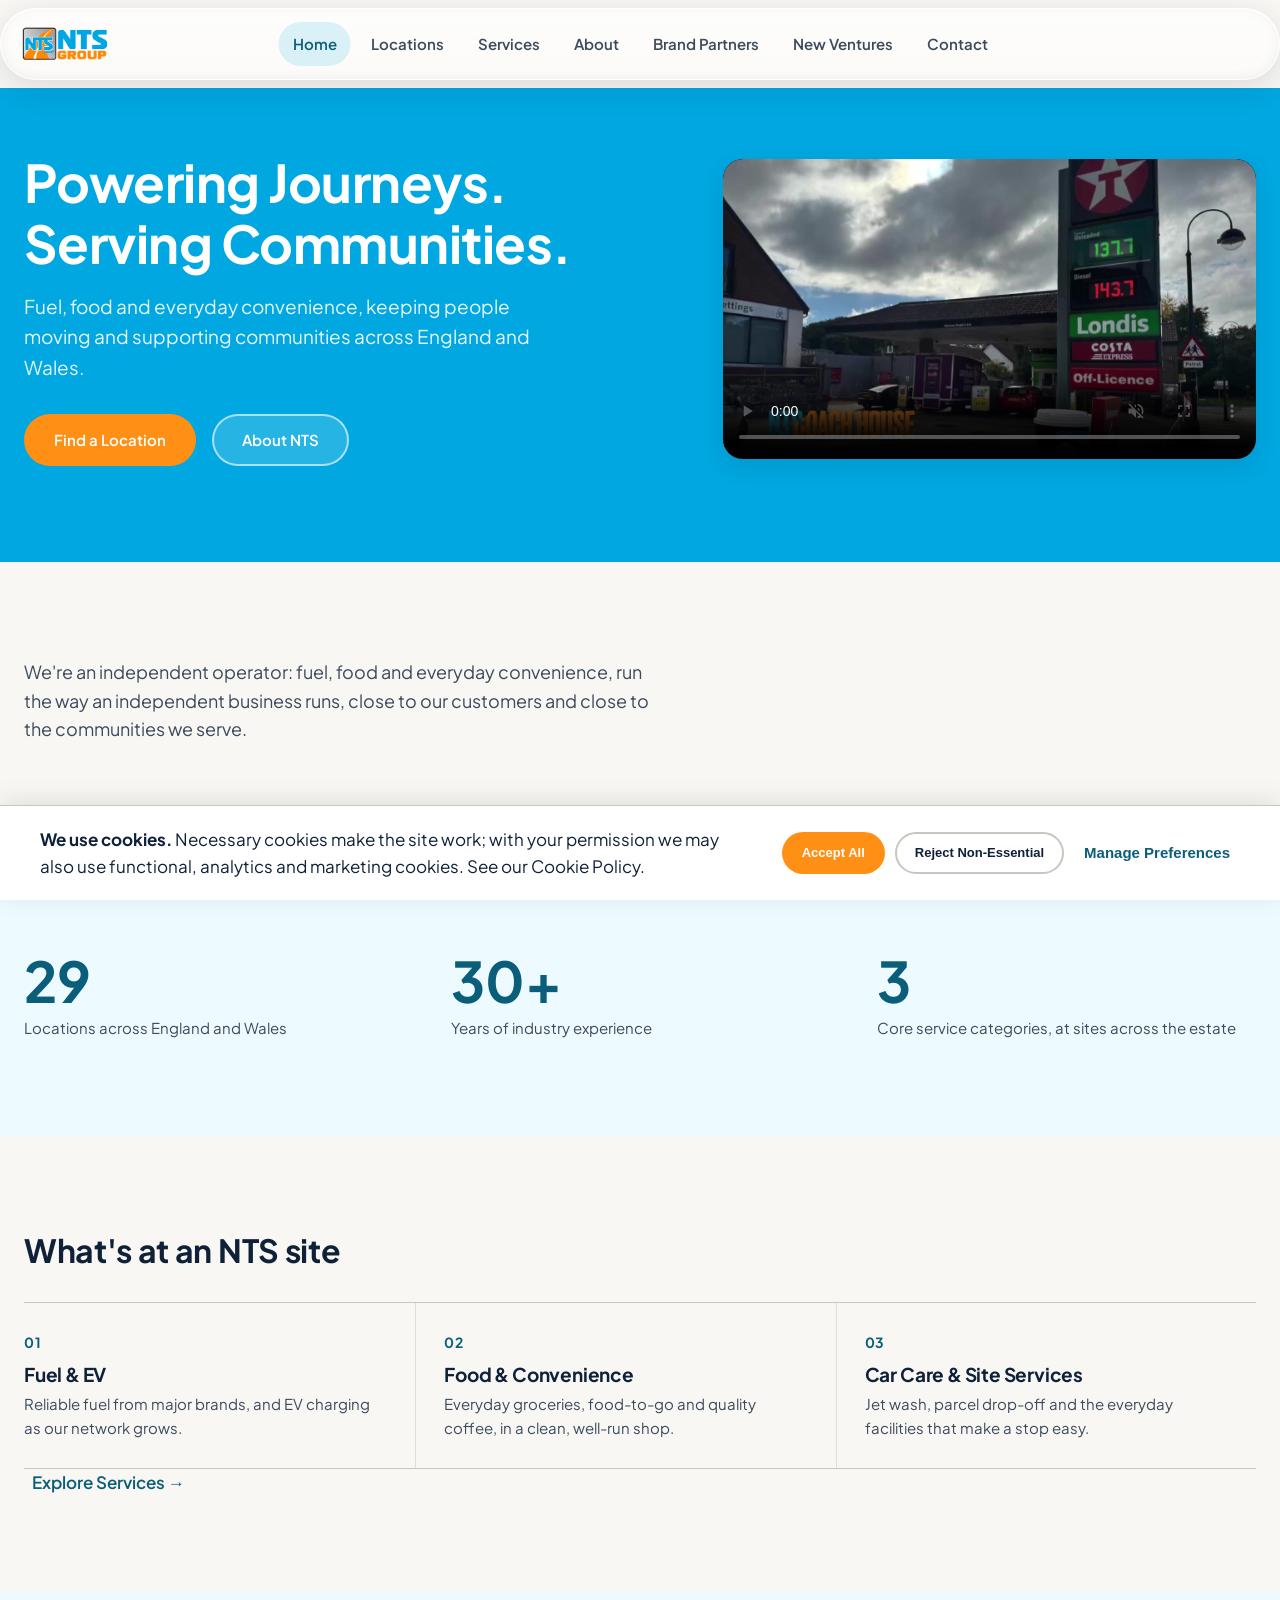
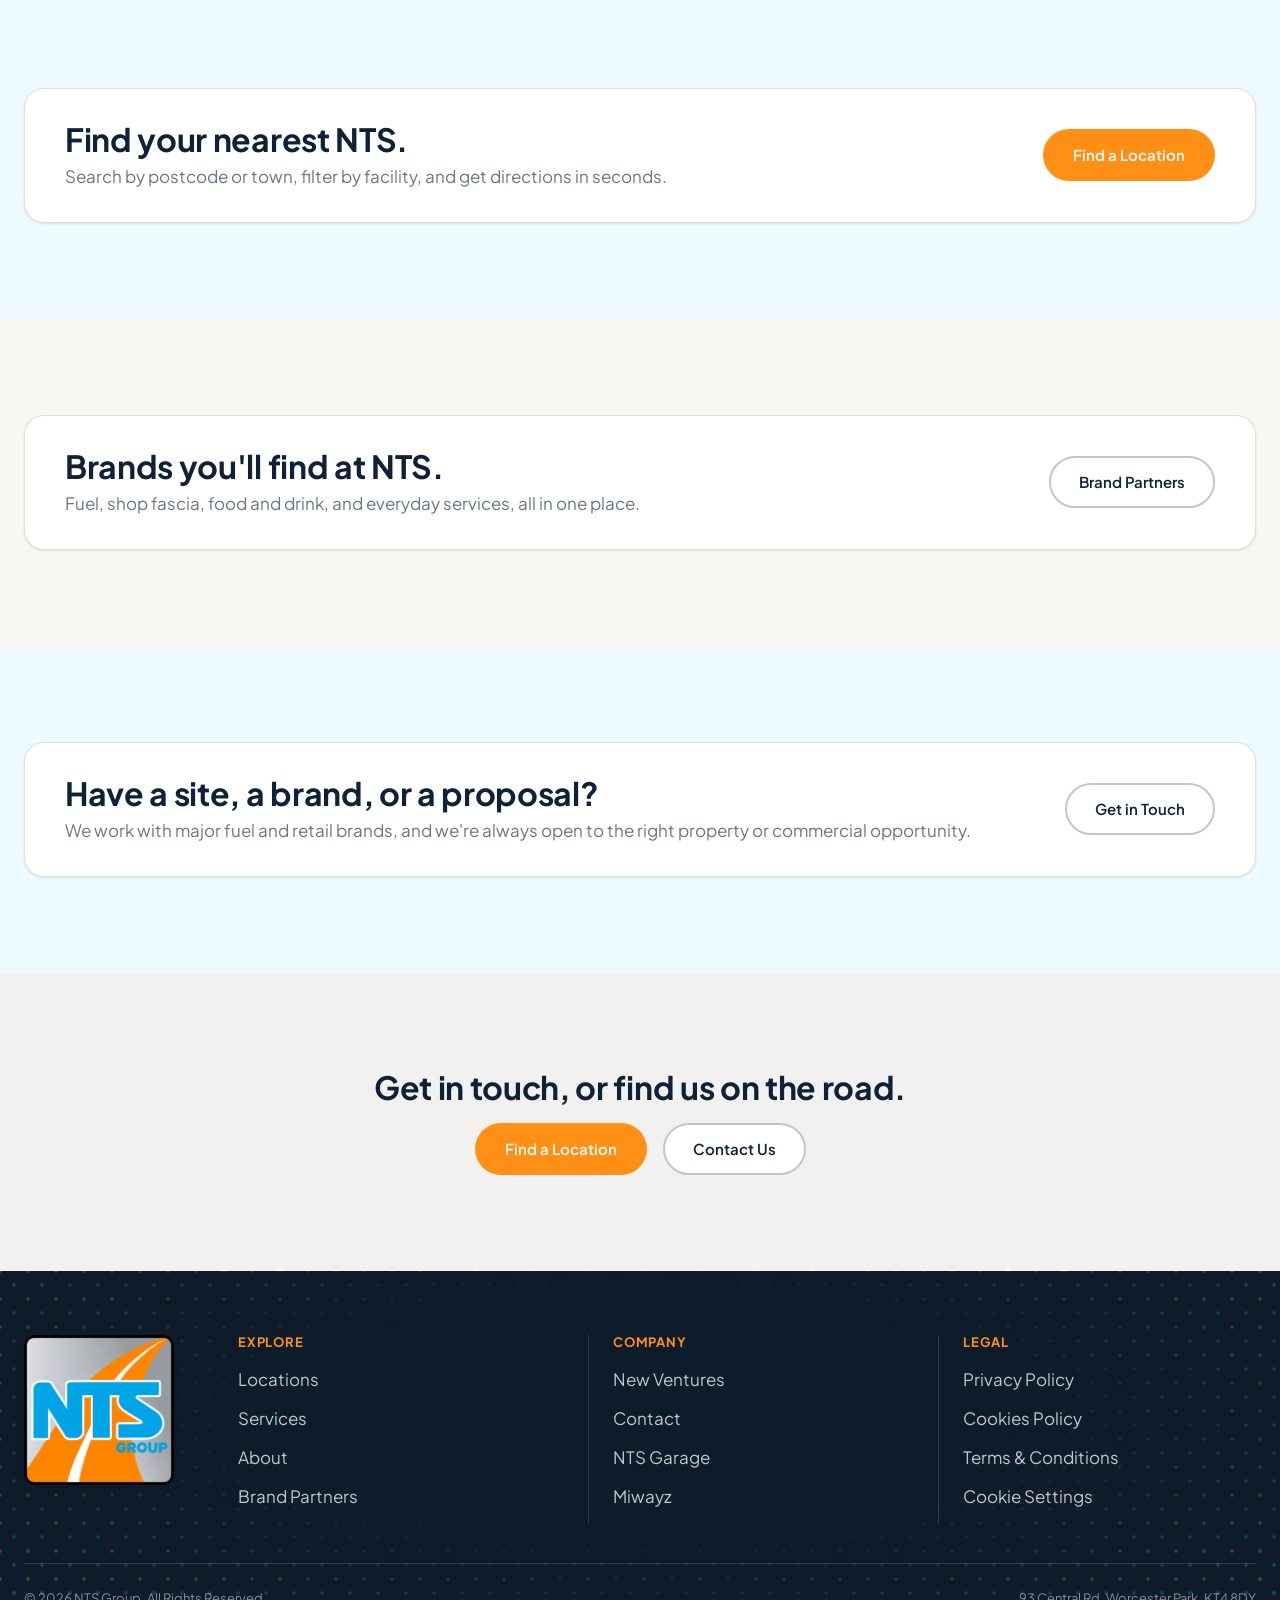
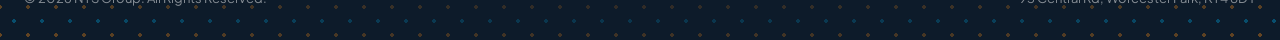
==== commit 15958975: "Add files via upload" ====
--- a/index.html
+++ b/index.html
@@ -192,7 +192,7 @@
       <div>
         <h4>Legal</h4>
         <ul>
-          <li><a href="legal/privacy.html">Privacy Policy</a></li><li><a href="legal/cookies.html">Cookie Policy</a></li><li><a href="legal/accessibility.html">Accessibility</a></li><li><a href="legal/terms.html">Terms</a></li>
+          <li><a href="legal/privacy.html">Privacy Policy</a></li><li><a href="legal/cookies.html">Cookies Policy</a></li><li><a href="legal/terms.html">Terms &amp; Conditions</a></li><li><button type="button" class="footer-link-btn" id="cookie-settings-link">Cookie Settings</button></li>
         </ul>
       </div>
       
@@ -200,24 +200,23 @@
     <div class="footer-bottom">
       <span>&copy; 2026 NTS Group. All Rights Reserved.</span>
       <span>93 Central Rd, Worcester Park, KT4 8DY</span>
-      <button type="button" class="footer-link-btn" id="cookie-settings-link">Cookie Settings</button>
     </div>
   </div>
 </footer>
 
-<div id="cookie-banner" role="dialog" aria-label="Cookie preferences">
-  <p><strong>We use cookies.</strong> Necessary cookies make the site work; with your permission we also use functional, analytics and marketing cookies. See our <a href="legal/cookies.html">Cookie Policy</a>.</p>
+<div id="cookie-banner" role="dialog" aria-label="Cookie preferences" aria-describedby="cookie-banner-text" tabindex="-1">
+  <p id="cookie-banner-text"><strong>We use cookies.</strong> Necessary cookies make the site work; with your permission we may also use functional, analytics and marketing cookies. See our <a href="legal/cookies.html">Cookie Policy</a>.</p>
   <div class="row">
-    <button class="btn btn-primary btn-sm" id="cookie-accept-all">Accept All</button>
-    <button class="btn btn-secondary btn-sm" id="cookie-reject">Reject Non-Essential</button>
-    <button class="btn btn-ghost" id="cookie-manage">Manage Preferences</button>
+    <button class="btn btn-primary btn-sm" id="cookie-accept-all" type="button">Accept All</button>
+    <button class="btn btn-secondary btn-sm" id="cookie-reject" type="button">Reject Non-Essential</button>
+    <button class="btn btn-ghost" id="cookie-manage" type="button" aria-expanded="false" aria-controls="cookie-prefs">Manage Preferences</button>
   </div>
   <div id="cookie-prefs">
-    <div class="cookie-cat"><span>Necessary (always on)</span><input type="checkbox" checked disabled /></div>
-    <div class="cookie-cat"><span>Functional</span><input type="checkbox" id="ck-functional" /></div>
-    <div class="cookie-cat"><span>Analytics</span><input type="checkbox" id="ck-analytics" /></div>
-    <div class="cookie-cat"><span>Marketing</span><input type="checkbox" id="ck-marketing" /></div>
-    <button class="btn btn-primary btn-sm" id="cookie-save-prefs" style="margin-top:12px;">Save Preferences</button>
+    <div class="cookie-cat"><label for="ck-necessary"><span>Necessary (always on)</span><small>Needed for the site to work and to remember your cookie choice. Can't be switched off.</small></label><input type="checkbox" id="ck-necessary" checked disabled aria-disabled="true" /></div>
+    <div class="cookie-cat"><label for="ck-functional"><span>Functional</span><small>Remember your preferences and enable optional features.</small></label><input type="checkbox" id="ck-functional" /></div>
+    <div class="cookie-cat"><label for="ck-analytics"><span>Analytics</span><small>Help us understand how the site is used so we can improve it.</small></label><input type="checkbox" id="ck-analytics" /></div>
+    <div class="cookie-cat"><label for="ck-marketing"><span>Marketing</span><small>Measure the performance of our promotional activity.</small></label><input type="checkbox" id="ck-marketing" /></div>
+    <button class="btn btn-primary btn-sm" id="cookie-save-prefs" type="button" style="margin-top:12px;">Save Preferences</button>
   </div>
 </div>
 
--- a/assets/css/style.css
+++ b/assets/css/style.css
@@ -1,7 +1,13 @@
 /* NTS Group — design system stylesheet, restyled to match the Miwayz
    (miwayz.com) look: Plus Jakarta Sans throughout, dark navy text/backgrounds,
    soft rounded cards with gentle shadows, circular icon badges. */
-@import url('https://fonts.googleapis.com/css2?family=Plus+Jakarta+Sans:wght@400;500;600;700;800&family=Space+Grotesk:wght@500;700&display=swap');
+/* Plus Jakarta Sans (SIL OFL 1.1) is self-hosted, so no request is made to Google Fonts
+   and no visitor data is sent to a third party before consent. */
+@font-face{font-family:'Plus Jakarta Sans'; font-style:normal; font-weight:400; font-display:swap; src:url('../fonts/plus-jakarta-sans-latin-400-normal.woff2') format('woff2');}
+@font-face{font-family:'Plus Jakarta Sans'; font-style:normal; font-weight:500; font-display:swap; src:url('../fonts/plus-jakarta-sans-latin-500-normal.woff2') format('woff2');}
+@font-face{font-family:'Plus Jakarta Sans'; font-style:normal; font-weight:600; font-display:swap; src:url('../fonts/plus-jakarta-sans-latin-600-normal.woff2') format('woff2');}
+@font-face{font-family:'Plus Jakarta Sans'; font-style:normal; font-weight:700; font-display:swap; src:url('../fonts/plus-jakarta-sans-latin-700-normal.woff2') format('woff2');}
+@font-face{font-family:'Plus Jakarta Sans'; font-style:normal; font-weight:800; font-display:swap; src:url('../fonts/plus-jakarta-sans-latin-800-normal.woff2') format('woff2');}
 :root{
   --charcoal-900:#0F2138; --charcoal-700:#3d4a5c; --charcoal-500:#6b7685; --charcoal-300:#a4acb6;
   --navy-900:#0D1B2A; --navy-800:#132A40;
@@ -366,14 +372,24 @@
 .footer-bottom{border-top:1px solid rgba(255,255,255,.15); padding-top:24px; font-size:13px; color:rgba(255,255,255,.5); display:flex; justify-content:space-between; flex-wrap:wrap; gap:12px;}
 .footer-link-btn{background:none; border:none; padding:0; margin:0; font:inherit; font-size:13px; color:rgba(255,255,255,.5); text-decoration:underline; cursor:pointer;}
 .footer-link-btn:hover{color:#fff;}
+.site-footer li .footer-link-btn{font-size:inherit; color:inherit; text-decoration:none; text-align:left;}
+.site-footer li .footer-link-btn:hover{color:#fff; text-decoration:underline;}
 
 /* Cookie banner */
-#cookie-banner{position:fixed; left:16px; right:16px; bottom:16px; max-width:520px; background:#fff; border:1px solid var(--neutral-300); border-radius:var(--radius-lg); padding:24px; z-index:1000; box-shadow:var(--shadow-card);}
+#cookie-banner{position:fixed; left:0; right:0; bottom:0; background:#fff; border-top:1px solid var(--neutral-300); padding:20px max(24px, calc((100% - 1200px) / 2)); z-index:1000; box-shadow:0 -4px 24px rgba(0,0,0,.10); display:flex; align-items:center; justify-content:space-between; gap:12px 32px; flex-wrap:wrap;}
+#cookie-banner > p{flex:1 1 420px; margin:0;}
 #cookie-banner.hidden{display:none;}
-#cookie-banner .row{display:flex; gap:10px; flex-wrap:wrap; margin-top:16px;}
-#cookie-prefs{display:none; margin-top:16px; border-top:1px solid var(--neutral-200); padding-top:16px;}
+@media (max-width:700px){ #cookie-banner{display:block; padding:16px;} #cookie-banner.hidden{display:none;} #cookie-banner > p{margin-bottom:14px;} #cookie-banner .row{width:100%;} #cookie-banner .row .btn{flex:1 1 100%; white-space:normal;} }
+#cookie-banner .row{display:flex; gap:10px; flex-wrap:wrap; margin-top:0; flex:0 0 auto;}
+#cookie-prefs{display:none; flex:1 1 100%; margin-top:4px; border-top:1px solid var(--neutral-200); padding-top:16px;}
 #cookie-prefs.show{display:block;}
-.cookie-cat{display:flex; justify-content:space-between; align-items:center; padding:8px 0;}
+#cookie-prefs{max-width:440px;}
+.cookie-cat{display:grid; grid-template-columns:1fr 24px; align-items:center; column-gap:16px; padding:8px 0;}
+.cookie-cat label{display:block; cursor:pointer;}
+.cookie-cat label span{display:block; font-weight:600;}
+.cookie-cat label small{display:block; font-size:13px; line-height:1.4; color:var(--charcoal-700);}
+.cookie-cat input[type="checkbox"]:disabled{opacity:1; cursor:not-allowed; accent-color:var(--blue-700);}
+.cookie-cat input[type="checkbox"]{width:20px; height:20px; margin:0; justify-self:end; padding:0; accent-color:var(--blue-700);}
 
 /* Mobile nav sheet */
 #mobile-nav{position:fixed; inset:0; background:#fff; z-index:900; display:none; overflow-y:auto;}
@@ -408,6 +424,18 @@
 hr{border:none; border-top:1px solid var(--neutral-200); margin:32px 0;}
 .legal-body h2{margin-top:40px;}
 .legal-body{max-width:var(--maxw-narrow);}
+.legal-body .table-wrap{overflow-x:auto; margin:12px 0 24px; border:1px solid var(--neutral-200); border-radius:var(--radius-md); background:#fff;}
+.legal-body table{border-collapse:collapse; width:100%; font-size:14px; min-width:560px;}
+.legal-body th, .legal-body td{text-align:left; vertical-align:top; padding:10px 12px; border-bottom:1px solid var(--neutral-200);}
+.legal-body th{background:var(--blue-100); color:var(--blue-700); font-weight:700;}
+.legal-body tr:last-child td{border-bottom:none;}
+.legal-body--terms h2{font-size:20px; line-height:1.3; margin:32px 0 12px;}
+.legal-body--terms h3{font-size:17px; line-height:1.3; margin:24px 0 8px;}
+.legal-body--terms h4{font-size:15px; line-height:1.3; margin:20px 0 8px;}
+.legal-body--terms p{margin:0 0 14px;}
+.legal-body--terms ul{list-style:disc; padding-left:24px; margin:0 0 16px;}
+.legal-body--terms li{margin:0 0 6px;}
+.legal-body code{font-size:13px; word-break:break-all;}
 
 /* --- Friendly card-panel content blocks (used across About / Services /
    Retail Partners / Careers) --- */
@@ -452,6 +480,9 @@
 /* --- About page: value props, people grid, leadership quote --- */
 .values-grid{display:grid; grid-template-columns:repeat(3,1fr); gap:24px;}
 @media (max-width:768px){ .values-grid{grid-template-columns:1fr;} }
+/* Two equal-width cards (About › Sustainability); stacks on mobile like .values-grid */
+.values-grid--2{grid-template-columns:repeat(2,1fr);}
+@media (max-width:768px){ .values-grid--2{grid-template-columns:1fr;} }
 .value-card{background:#fff; border:1px solid var(--neutral-200); border-radius:var(--radius-lg); padding:28px; box-shadow:var(--shadow-card); text-align:center;}
 .value-card .icon-badge{margin:0 auto 16px; background:var(--blue-100); color:var(--blue-700);}
 .value-card h3{font-size:18px; margin-bottom:6px;}
